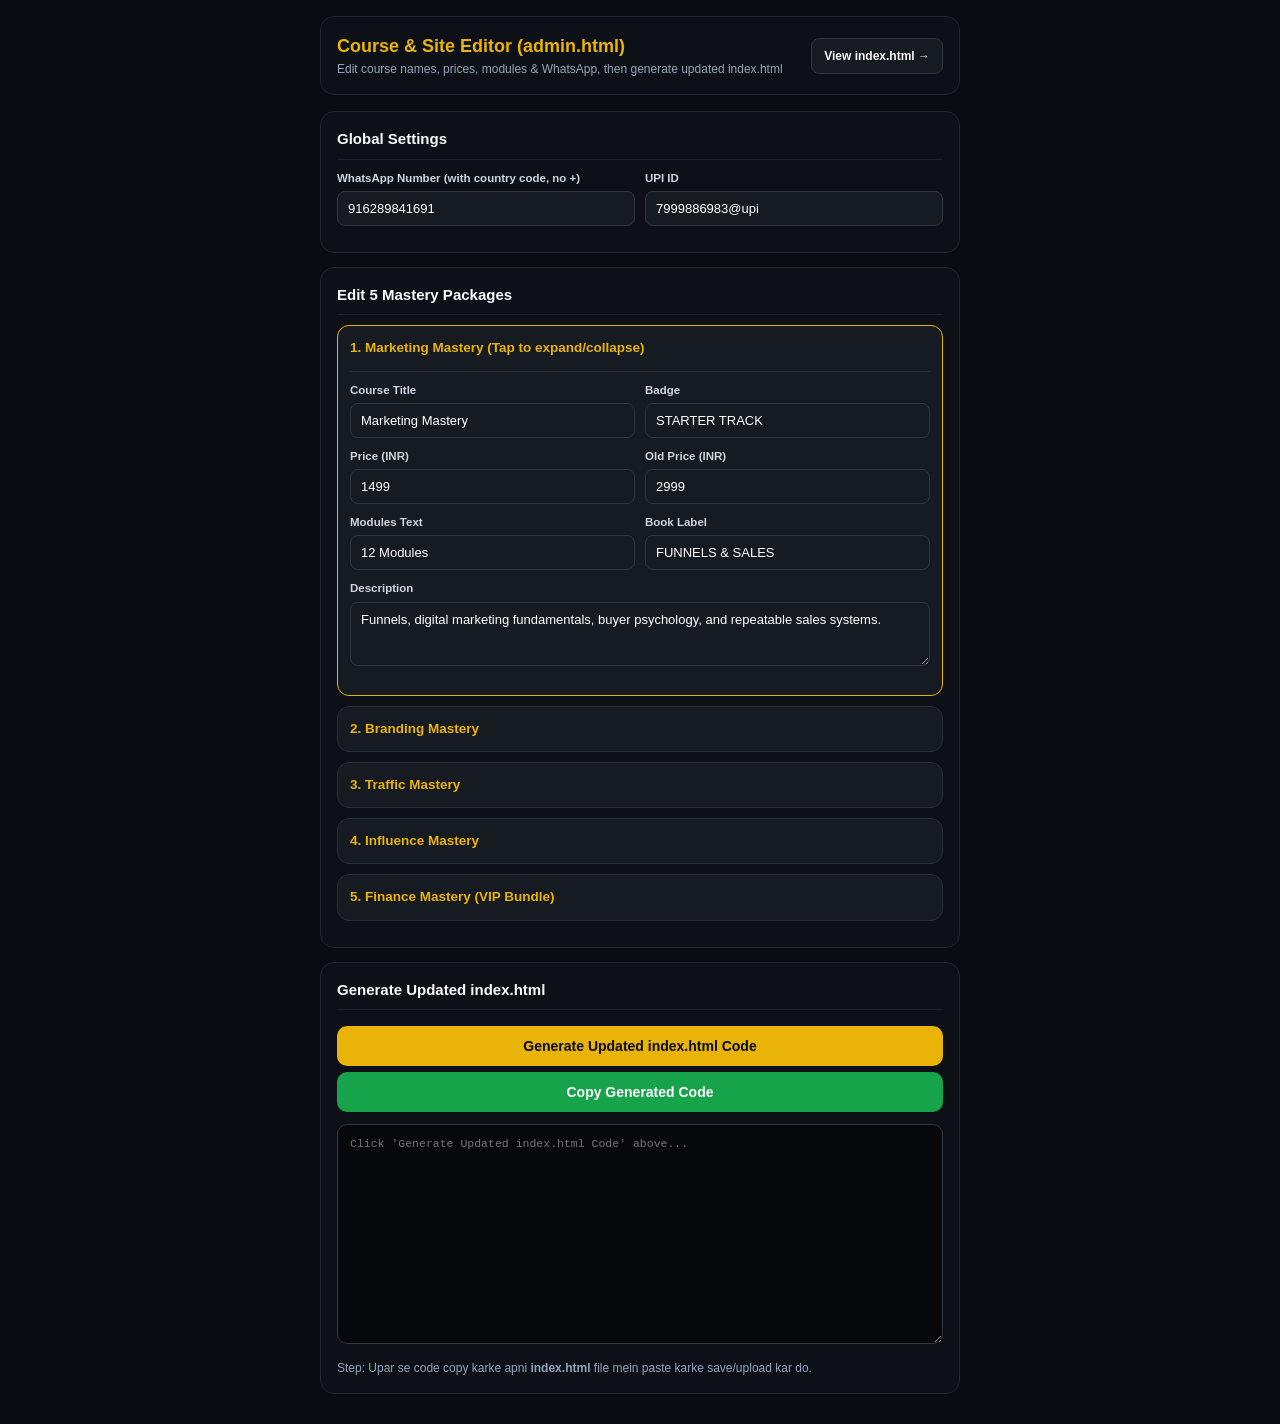
==== admin.html @ 7720f8ba "Create admin.html" ====
<!DOCTYPE html>
<html lang="en">
<head>
<meta charset="UTF-8">
<meta name="viewport" content="width=device-width, initial-scale=1.0">
<title>Admin Panel — The Millionaire Skills</title>
<style>
*{box-sizing:border-box;margin:0;padding:0;font-family:-apple-system,BlinkMacSystemFont,"Segoe UI",Roboto,Arial,sans-serif}
body{background:#090c10;color:#f1f5f9;line-height:1.5;padding:16px}
.wrap{max-width:640px;margin:0 auto}
.top{background:#0d1117;border:1px solid #21262d;border-radius:14px;padding:16px;margin-bottom:16px;display:flex;justify-content:space-between;align-items:center;gap:10px;flex-wrap:wrap}
.top h1{font-size:18px;color:#eab308;font-weight:800}
.top p{font-size:12px;color:#94a3b8}
.link-btn{background:#161b22;color:#f8fafc;border:1px solid #30363d;padding:8px 12px;border-radius:8px;text-decoration:none;font-size:12px;font-weight:700}

.box{background:#0d1117;border:1px solid #21262d;border-radius:14px;padding:16px;margin-bottom:14px}
.box h2{font-size:15px;color:#f8fafc;margin-bottom:10px;padding-bottom:8px;border-bottom:1px solid #1c2128}

.grid-2{display:grid;grid-template-columns:1fr 1fr;gap:10px}
@media(max-width:520px){.grid-2{grid-template-columns:1fr}}

.fg{margin-bottom:10px}
.fg label{display:block;font-size:11.5px;color:#cbd5e1;font-weight:700;margin-bottom:4px}
.fg input,.fg textarea{width:100%;padding:9px 10px;border-radius:8px;border:1px solid #30363d;background:#161b22;color:#ffffff;font-size:13px}
.fg textarea{min-height:64px;resize:vertical}

details.c-edit{background:#161b22;border:1px solid #262c36;border-radius:12px;padding:12px;margin-bottom:10px}
details.c-edit[open]{border-color:#eab308}
summary.c-sum{list-style:none;font-size:13.5px;font-weight:800;color:#eab308}
summary.c-sum::-webkit-details-marker{display:none}
.c-body{margin-top:12px;padding-top:10px;border-top:1px solid #262c36}

.btn{width:100%;border:none;border-radius:10px;padding:12px 14px;font-size:14px;font-weight:800;cursor:pointer;margin-top:6px}
.btn-gold{background:#eab308;color:#090c10}
.btn-green{background:#16a34a;color:#ffffff}

.out-area{width:100%;min-height:220px;margin-top:12px;padding:12px;border-radius:10px;border:1px solid #30363d;background:#06080b;color:#4ade80;font-family:monospace;font-size:11.5px}
.note{font-size:12px;color:#94a3b8;margin-top:8px}
</style>
</head>
<body>
<div class="wrap">
  <div class="top">
    <div>
      <h1>Course &amp; Site Editor (admin.html)</h1>
      <p>Edit course names, prices, modules &amp; WhatsApp, then generate updated index.html</p>
    </div>
    <a href="index.html" class="link-btn">View index.html &rarr;</a>
  </div>

  <div class="box">
    <h2>Global Settings</h2>
    <div class="grid-2">
      <div class="fg">
        <label>WhatsApp Number (with country code, no +)</label>
        <input id="waNo" value="916289841691">
      </div>
      <div class="fg">
        <label>UPI ID</label>
        <input id="upiId" value="7999886983@upi">
      </div>
    </div>
  </div>

  <div class="box">
    <h2>Edit 5 Mastery Packages</h2>

    <details class="c-edit" open>
      <summary class="c-sum">1. Marketing Mastery (Tap to expand/collapse)</summary>
      <div class="c-body">
        <div class="grid-2">
          <div class="fg"><label>Course Title</label><input id="c1Title" value="Marketing Mastery"></div>
          <div class="fg"><label>Badge</label><input id="c1Badge" value="STARTER TRACK"></div>
        </div>
        <div class="grid-2">
          <div class="fg"><label>Price (INR)</label><input id="c1Price" type="number" value="1499"></div>
          <div class="fg"><label>Old Price (INR)</label><input id="c1Old" type="number" value="2999"></div>
        </div>
        <div class="grid-2">
          <div class="fg"><label>Modules Text</label><input id="c1Mod" value="12 Modules"></div>
          <div class="fg"><label>Book Label</label><input id="c1Book" value="FUNNELS &amp; SALES"></div>
        </div>
        <div class="fg"><label>Description</label><textarea id="c1Desc">Funnels, digital marketing fundamentals, buyer psychology, and repeatable sales systems.</textarea></div>
      </div>
    </details>

    <details class="c-edit">
      <summary class="c-sum">2. Branding Mastery</summary>
      <div class="c-body">
        <div class="grid-2">
          <div class="fg"><label>Course Title</label><input id="c2Title" value="Branding Mastery"></div>
          <div class="fg"><label>Badge</label><input id="c2Badge" value="AUTHORITY TRACK"></div>
        </div>
        <div class="grid-2">
          <div class="fg"><label>Price (INR)</label><input id="c2Price" type="number" value="2199"></div>
          <div class="fg"><label>Old Price (INR)</label><input id="c2Old" type="number" value="4499"></div>
        </div>
        <div class="grid-2">
          <div class="fg"><label>Modules Text</label><input id="c2Mod" value="16 Modules"></div>
          <div class="fg"><label>Book Label</label><input id="c2Book" value="PERSONAL BRAND"></div>
        </div>
        <div class="fg"><label>Description</label><textarea id="c2Desc">Build a distinct social identity, signature content positioning, and long-term audience trust.</textarea></div>
      </div>
    </details>

    <details class="c-edit">
      <summary class="c-sum">3. Traffic Mastery</summary>
      <div class="c-body">
        <div class="grid-2">
          <div class="fg"><label>Course Title</label><input id="c3Title" value="Traffic Mastery"></div>
          <div class="fg"><label>Badge</label><input id="c3Badge" value="MOST POPULAR"></div>
        </div>
        <div class="grid-2">
          <div class="fg"><label>Price (INR)</label><input id="c3Price" type="number" value="3499"></div>
          <div class="fg"><label>Old Price (INR)</label><input id="c3Old" type="number" value="6999"></div>
        </div>
        <div class="grid-2">
          <div class="fg"><label>Modules Text</label><input id="c3Mod" value="20 Modules"></div>
          <div class="fg"><label>Book Label</label><input id="c3Book" value="LEADS &amp; ADS"></div>
        </div>
        <div class="fg"><label>Description</label><textarea id="c3Desc">Generate qualified leads through paid acquisition, organic reach frameworks, and conversion flows.</textarea></div>
      </div>
    </details>

    <details class="c-edit">
      <summary class="c-sum">4. Influence Mastery</summary>
      <div class="c-body">
        <div class="grid-2">
          <div class="fg"><label>Course Title</label><input id="c4Title" value="Influence Mastery"></div>
          <div class="fg"><label>Badge</label><input id="c4Badge" value="COMMUNICATION &amp; SALES"></div>
        </div>
        <div class="grid-2">
          <div class="fg"><label>Price (INR)</label><input id="c4Price" type="number" value="4999"></div>
          <div class="fg"><label>Old Price (INR)</label><input id="c4Old" type="number" value="9999"></div>
        </div>
        <div class="grid-2">
          <div class="fg"><label>Modules Text</label><input id="c4Mod" value="22 Modules"></div>
          <div class="fg"><label>Book Label</label><input id="c4Book" value="CLOSING &amp; SPEAKING"></div>
        </div>
        <div class="fg"><label>Description</label><textarea id="c4Desc">Sharpen spoken clarity, objection handling, persuasion ethics, and high-trust closing skills.</textarea></div>
      </div>
    </details>

    <details class="c-edit">
      <summary class="c-sum">5. Finance Mastery (VIP Bundle)</summary>
      <div class="c-body">
        <div class="grid-2">
          <div class="fg"><label>Course Title</label><input id="c5Title" value="Finance Mastery (VIP Bundle)"></div>
          <div class="fg"><label>Badge</label><input id="c5Badge" value="COMPLETE VIP BUNDLE"></div>
        </div>
        <div class="grid-2">
          <div class="fg"><label>Price (INR)</label><input id="c5Price" type="number" value="6999"></div>
          <div class="fg"><label>Old Price (INR)</label><input id="c5Old" type="number" value="14999"></div>
        </div>
        <div class="grid-2">
          <div class="fg"><label>Modules Text</label><input id="c5Mod" value="All 85+ Modules"></div>
          <div class="fg"><label>Book Label</label><input id="c5Book" value="WEALTH &amp; FULL ACCESS"></div>
        </div>
        <div class="fg"><label>Description</label><textarea id="c5Desc">Personal cashflow discipline, wealth-building principles, and complete access across all 85+ modules.</textarea></div>
      </div>
    </details>
  </div>

  <div class="box">
    <h2>Generate Updated index.html</h2>
    <button type="button" class="btn btn-gold" onclick="buildIndex()">Generate Updated index.html Code</button>
    <button type="button" class="btn btn-green" onclick="copyOut()">Copy Generated Code</button>
    <textarea id="outCode" class="out-area" placeholder="Click 'Generate Updated index.html Code' above..."></textarea>
    <p class="note">Step: Upar se code copy karke apni <strong>index.html</strong> file mein paste karke save/upload kar do.</p>
  </div>
</div>

<script>
function esc(s){
  return String(s || "")
    .replace(/&/g,"&amp;")
    .replace(/</g,"&lt;")
    .replace(/>/g,"&gt;")
    .replace(/"/g,"&quot;");
}

function fmtINR(n){
  var num = parseInt(n, 10) || 0;
  return num.toLocaleString("en-IN");
}

function buildIndex(){
  var wa = (document.getElementById("waNo").value || "916289841691").replace(/\D/g,"");
  var upi = (document.getElementById("upiId").value || "7999886983@upi").trim();

  var courses = [
    {
      title: document.getElementById("c1Title").value,
      badge: document.getElementById("c1Badge").value,
      price: parseInt(document.getElementById("c1Price").value, 10) || 0,
      old: parseInt(document.getElementById("c1Old").value, 10) || 0,
      mod: document.getElementById("c1Mod").value,
      book: document.getElementById("c1Book").value,
      desc: document.getElementById("c1Desc").value,
      wrapBg: "#0f172a", bookBg: "#1e3a8a", save: "SAVE 50%", vip: false
    },
    {
      title: document.getElementById("c2Title").value,
      badge: document.getElementById("c2Badge").value,
      price: parseInt(document.getElementById("c2Price").value, 10) || 0,
      old: parseInt(document.getElementById("c2Old").value, 10) || 0,
      mod: document.getElementById("c2Mod").value,
      book: document.getElementById("c2Book").value,
      desc: document.getElementById("c2Desc").value,
      wrapBg: "#1c1917", bookBg: "#92400e", save: "SAVE 51%", vip: false
    },
    {
      title: document.getElementById("c3Title").value,
      badge: document.getElementById("c3Badge").value,
      price: parseInt(document.getElementById("c3Price").value, 10) || 0,
      old: parseInt(document.getElementById("c3Old").value, 10) || 0,
      mod: document.getElementById("c3Mod").value,
      book: document.getElementById("c3Book").value,
      desc: document.getElementById("c3Desc").value,
      wrapBg: "#06281e", bookBg: "#065f46", save: "SAVE 50%", vip: false
    },
    {
      title: document.getElementById("c4Title").value,
      badge: document.getElementById("c4Badge").value,
      price: parseInt(document.getElementById("c4Price").value, 10) || 0,
      old: parseInt(document.getElementById("c4Old").value, 10) || 0,
      mod: document.getElementById("c4Mod").value,
      book: document.getElementById("c4Book").value,
      desc: document.getElementById("c4Desc").value,
      wrapBg: "#1e1035", bookBg: "#5b21b6", save: "SAVE 50%", vip: false
    },
    {
      title: document.getElementById("c5Title").value,
      badge: document.getElementById("c5Badge").value,
      price: parseInt(document.getElementById("c5Price").value, 10) || 0,
      old: parseInt(document.getElementById("c5Old").value, 10) || 0,
      mod: document.getElementById("c5Mod").value,
      book: document.getElementById("c5Book").value,
      desc: document.getElementById("c5Desc").value,
      wrapBg: "#291d06", bookBg: "#a16207", save: "BEST VALUE", vip: true
    }
  ];

  var cardsHtml = "";
  for (var i = 0; i < courses.length; i++) {
    var c = courses[i];
    var upiUri = "upi://pay?pa=" + encodeURIComponent(upi) + "&pn=TheMillionaireSkills&am=" + c.price + "&cu=INR";
    var qrUrl = "https://api.qrserver.com/v1/create-qr-code/?size=150x150&data=" + encodeURIComponent(upiUri);
    var waMsg = "https://wa.me/" + wa + "?text=" + encodeURIComponent("Hello THE MILLIONAIRE SKILLS, I completed payment of Rs." + c.price + " for " + c.title + ".");

    cardsHtml +=
      '<div class="card' + (c.vip ? ' vip' : '') + '">\n' +
      '  <div class="book-wrap" style="background:' + c.wrapBg + '"><div class="book" style="background:' + c.bookBg + '"><small>THE MILLIONAIRE SKILLS</small><h3>' + esc(c.title.toUpperCase()) + '</h3><span>' + esc(c.book) + '</span></div></div>\n' +
      '  <div class="badge-row"><span class="pill-b">' + esc(c.badge) + '</span><span class="save-b">' + esc(c.save) + '</span></div>\n' +
      '  <div class="c-title">' + esc(c.title) + '</div>\n' +
      '  <div class="c-desc">' + esc(c.desc) + '</div>\n' +
      '  <div class="c-meta"><span>&#9733; 4.9 Verified</span><span>' + esc(c.mod) + '</span></div>\n' +
      '  <div class="c-price">&#8377;' + fmtINR(c.price) + ' <span class="c-old">&#8377;' + fmtINR(c.old) + '</span></div>\n' +
      '  <details class="pay-det"><summary class="pay-sum">Buy Now / Show UPI QR (&#8377;' + fmtINR(c.price) + ') &darr;</summary><div class="pay-box"><div class="qr-card"><div class="upi-id">Pay &#8377;' + fmtINR(c.price) + ' &bull; UPI: ' + esc(upi) + '</div><img src="' + esc(qrUrl) + '" alt="QR Code"><a href="' + esc(upiUri) + '" class="upi-app-link">Open UPI App</a></div><div class="inp-g"><label>Full Name</label><input type="text" placeholder="Your name"></div><div class="inp-g"><label>UTR Number</label><input type="text" placeholder="12-digit UTR"></div><a href="' + esc(waMsg) + '" target="_blank" class="btn btn-wa">Confirm on WhatsApp &rarr;</a></div></details>\n' +
      '</div>\n';
  }

  var fullHtml =
    '<!DOCTYPE html>\n<html lang="en">\n<head>\n<meta charset="UTF-8">\n<meta name="viewport" content="width=device-width, initial-scale=1.0">\n<title>The Millionaire Skills</title>\n<style>\n' +
    '*{box-sizing:border-box;margin:0;padding:0;font-family:-apple-system,BlinkMacSystemFont,"Segoe UI",Roboto,Arial,sans-serif}\n' +
    'html{scroll-behavior:smooth}\nbody{background:#090c10;color:#f1f5f9;line-height:1.5;overflow-x:hidden}\na{color:inherit;text-decoration:none}\n' +
    '.hdr{position:sticky;top:0;z-index:60;background:#0d1117;border-bottom:1px solid #21262d;padding:12px 16px;display:flex;justify-content:space-between;align-items:center}\n' +
    '.brand b{display:block;font-size:14.5px;font-weight:800;color:#f8fafc}\n.brand small{display:block;font-size:9px;font-weight:700;color:#eab308;letter-spacing:1.5px}\n' +
    'details.menu-det{position:relative;display:inline-block}\nsummary.burger-sum{list-style:none;background:#161b22;color:#f8fafc;border:1px solid #30363d;border-radius:8px;width:38px;height:38px;font-size:19px;font-weight:800;display:flex;align-items:center;justify-content:center;cursor:pointer}\n' +
    'summary.burger-sum::-webkit-details-marker{display:none}\n.menu-list{position:fixed;top:62px;left:0;right:0;background:#0d1117;border-bottom:1px solid #30363d;padding:10px 16px;z-index:59}\n' +
    '.menu-list a{display:block;padding:11px 4px;border-bottom:1px solid #1c2128;font-size:14px;font-weight:600}\n.menu-list a:last-child{border-bottom:none;color:#eab308}\n' +
    '.hero{padding:36px 16px;text-align:center;background:#0d1117;border-bottom:1px solid #1c2128}\n.hero h1{font-size:28px;font-weight:900;color:#fff;margin:10px 0}\n.hero h1 span{color:#eab308}\n.hero p{font-size:13.5px;color:#94a3b8;max-width:440px;margin:0 auto 18px}\n' +
    '.btn{display:block;width:100%;border-radius:10px;padding:13px 16px;font-size:14px;font-weight:800;text-align:center}\n.btn-gold{background:#eab308;color:#090c10}\n.btn-wa{background:#16a34a;color:#fff;margin-top:8px}\n' +
    '.sec{max-width:580px;margin:0 auto;padding:28px 16px}\n.sec-h{text-align:center;margin-bottom:18px}\n.sec-h h2{font-size:22px;font-weight:800;color:#fff}\n' +
    '.card{background:#0d1117;border:1px solid #21262d;border-radius:16px;padding:18px;margin-bottom:18px}\n.card.vip{border:1.5px solid #eab308}\n' +
    '.book-wrap{padding:22px 14px;border-radius:12px;margin-bottom:14px;display:flex;justify-content:center;align-items:center}\n' +
    '.book{width:150px;height:200px;border-radius:4px 14px 14px 4px;padding:14px 11px;display:flex;flex-direction:column;justify-content:space-between;text-align:center;border-left:7px solid #eab308;transform:rotate(-2deg)}\n' +
    '.book small{font-size:7.5px;font-weight:800;color:#fff;background:rgba(0,0,0,0.5);padding:3px 6px;border-radius:4px}\n.book h3{font-size:15.5px;font-weight:900;color:#fff}\n.book span{font-size:8px;font-weight:800;background:#eab308;color:#090c10;padding:4px 7px;border-radius:5px}\n' +
    '.badge-row{display:flex;justify-content:space-between;margin-bottom:6px}\n.pill-b{background:#161b22;color:#eab308;border:1px solid rgba(234,179,8,0.35);font-size:10px;font-weight:800;padding:3px 9px;border-radius:6px}\n.save-b{color:#4ade80;font-size:11.5px;font-weight:800}\n' +
    '.c-title{font-size:19px;font-weight:800;color:#fff;margin-bottom:4px}\n.c-desc{font-size:13px;color:#94a3b8;margin-bottom:10px}\n.c-meta{font-size:12px;font-weight:700;color:#cbd5e1;padding:8px 0;border-top:1px solid #1c2128;border-bottom:1px solid #1c2128;margin-bottom:10px;display:flex;justify-content:space-between}\n' +
    '.c-price{font-size:23px;font-weight:900;color:#fff;margin-bottom:10px}\n.c-old{font-size:13px;color:#64748b;text-decoration:line-through;margin-left:6px}\n' +
    'details.pay-det{margin-top:8px;background:#161b22;border:1px solid #30363d;border-radius:12px;padding:12px}\nsummary.pay-sum{list-style:none;color:#eab308;font-weight:800;font-size:13.5px;text-align:center;cursor:pointer}\n' +
    'summary.pay-sum::-webkit-details-marker{display:none}\n.pay-box{margin-top:12px;padding-top:12px;border-top:1px solid #21262d;text-align:center}\n.qr-card{background:#fff;color:#090c10;border-radius:10px;padding:12px;margin-bottom:10px}\n' +
    '.qr-card img{width:146px;height:146px;display:block;margin:8px auto}\n.upi-id{font-size:12px;font-weight:800}\n.upi-app-link{display:inline-block;background:#090c10;color:#eab308;padding:6px 12px;border-radius:6px;font-size:11.5px;font-weight:800;margin-top:4px}\n' +
    '.inp-g{margin-bottom:8px;text-align:left}\n.inp-g label{display:block;font-size:11.5px;color:#cbd5e1;font-weight:700;margin-bottom:3px}\n.inp-g input{width:100%;padding:9px;border-radius:8px;border:1px solid #30363d;background:#090c10;color:#fff}\n' +
    'footer{background:#06080b;border-top:1px solid #21262d;padding:24px 16px;text-align:center;font-size:12.5px;color:#94a3b8}\nfooter b{color:#eab308;display:block;margin-bottom:4px}\n' +
    '</style>\n</head>\n<body>\n' +
    '<header class="hdr"><a href="#top" class="brand"><b>THE MILLIONAIRE SKILLS</b><small>DIGITAL MASTERY</small></a><details class="menu-det"><summary class="burger-sum">&#9776;</summary><div class="menu-list"><a href="#courses">Mastery Packages</a><a href="#contact">Support</a><a href="https://wa.me/' + wa + '" target="_blank">WhatsApp</a></div></details></header>\n' +
    '<div id="top"></div>\n<section class="hero"><h1>Master Practical &amp; <span>High-Income Skills</span></h1><p>Structured playbooks with UPI QR checkout and WhatsApp onboarding.</p><a href="#courses" class="btn btn-gold">Explore Packages &rarr;</a></section>\n' +
    '<section class="sec" id="courses"><div class="sec-h"><h2>Mastery Packages</h2></div>\n' + cardsHtml + '</section>\n' +
    '<footer id="contact"><b>THE MILLIONAIRE SKILLS</b><div>WhatsApp: +' + esc(wa) + ' &bull; UPI: ' + esc(upi) + '</div></footer>\n' +
    '</body>\n</html>';

  document.getElementById("outCode").v
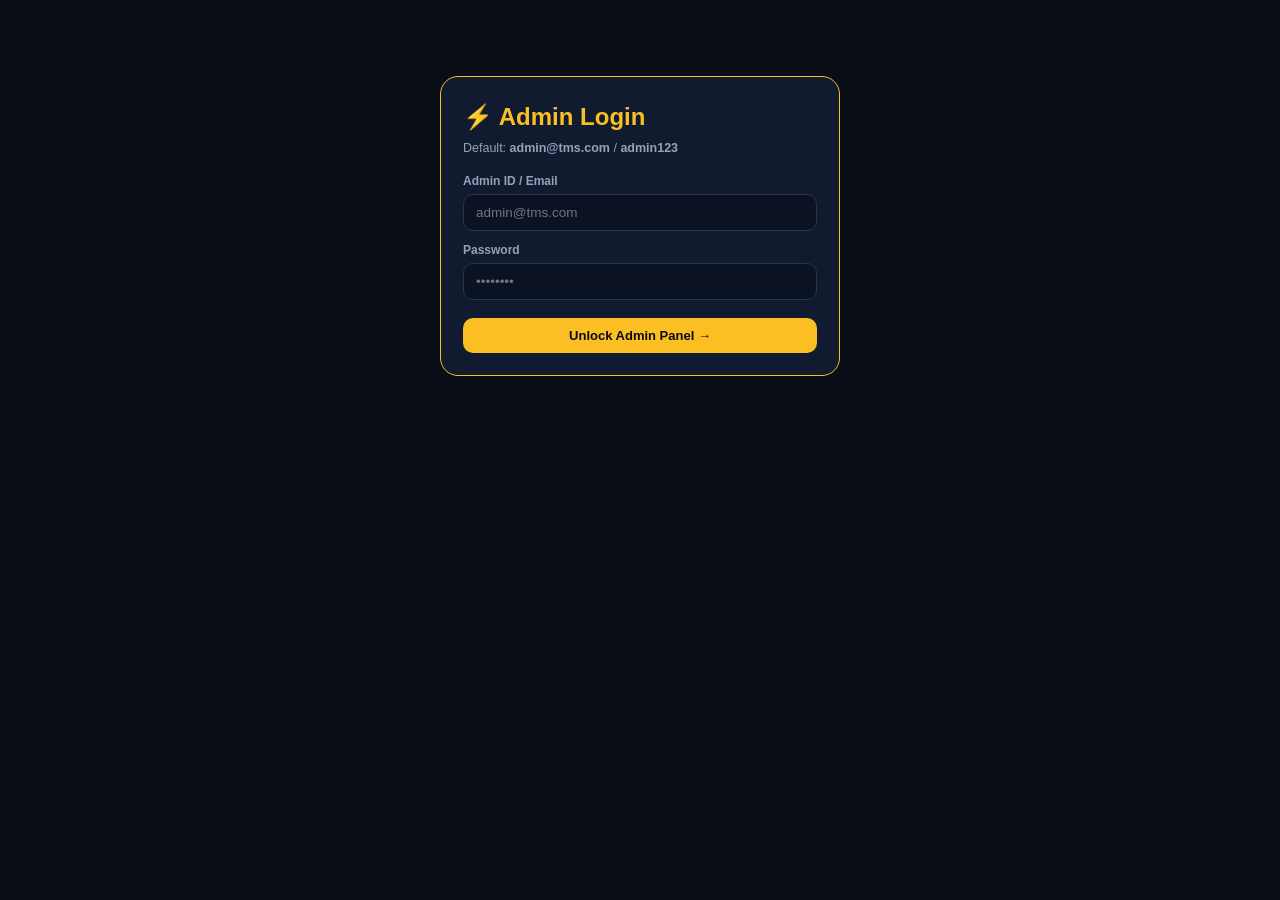
==== commit bbf679e6: "Update admin.html" ====
--- a/admin.html
+++ b/admin.html
@@ -3,292 +3,424 @@
 <head>
 <meta charset="UTF-8">
 <meta name="viewport" content="width=device-width, initial-scale=1.0">
-<title>Admin Panel — The Millionaire Skills</title>
+<title>Admin Panel | THE MILLIONAIRE SKILLS</title>
 <style>
-*{box-sizing:border-box;margin:0;padding:0;font-family:-apple-system,BlinkMacSystemFont,"Segoe UI",Roboto,Arial,sans-serif}
-body{background:#090c10;color:#f1f5f9;line-height:1.5;padding:16px}
-.wrap{max-width:640px;margin:0 auto}
-.top{background:#0d1117;border:1px solid #21262d;border-radius:14px;padding:16px;margin-bottom:16px;display:flex;justify-content:space-between;align-items:center;gap:10px;flex-wrap:wrap}
-.top h1{font-size:18px;color:#eab308;font-weight:800}
-.top p{font-size:12px;color:#94a3b8}
-.link-btn{background:#161b22;color:#f8fafc;border:1px solid #30363d;padding:8px 12px;border-radius:8px;text-decoration:none;font-size:12px;font-weight:700}
-
-.box{background:#0d1117;border:1px solid #21262d;border-radius:14px;padding:16px;margin-bottom:14px}
-.box h2{font-size:15px;color:#f8fafc;margin-bottom:10px;padding-bottom:8px;border-bottom:1px solid #1c2128}
-
-.grid-2{display:grid;grid-template-columns:1fr 1fr;gap:10px}
-@media(max-width:520px){.grid-2{grid-template-columns:1fr}}
-
-.fg{margin-bottom:10px}
-.fg label{display:block;font-size:11.5px;color:#cbd5e1;font-weight:700;margin-bottom:4px}
-.fg input,.fg textarea{width:100%;padding:9px 10px;border-radius:8px;border:1px solid #30363d;background:#161b22;color:#ffffff;font-size:13px}
-.fg textarea{min-height:64px;resize:vertical}
-
-details.c-edit{background:#161b22;border:1px solid #262c36;border-radius:12px;padding:12px;margin-bottom:10px}
-details.c-edit[open]{border-color:#eab308}
-summary.c-sum{list-style:none;font-size:13.5px;font-weight:800;color:#eab308}
-summary.c-sum::-webkit-details-marker{display:none}
-.c-body{margin-top:12px;padding-top:10px;border-top:1px solid #262c36}
-
-.btn{width:100%;border:none;border-radius:10px;padding:12px 14px;font-size:14px;font-weight:800;cursor:pointer;margin-top:6px}
-.btn-gold{background:#eab308;color:#090c10}
-.btn-green{background:#16a34a;color:#ffffff}
-
-.out-area{width:100%;min-height:220px;margin-top:12px;padding:12px;border-radius:10px;border:1px solid #30363d;background:#06080b;color:#4ade80;font-family:monospace;font-size:11.5px}
-.note{font-size:12px;color:#94a3b8;margin-top:8px}
+:root{--bg:#090d16;--card:#111b30;--card2:#0b1224;--border:#293548;--accent:#fbbf24;--pink:#e879f9;--text:#f8fafc;--muted:#94a3b8}
+body.t-midnight{--bg:#060c18;--card:#0f172a;--card2:#090f1d;--border:#1e293b;--accent:#38bdf8;--pink:#818cf8;--text:#f1f5f9;--muted:#94a3b8}
+body.t-light{--bg:#eef2f7;--card:#ffffff;--card2:#f8fafc;--border:#cbd5e1;--accent:#2563eb;--pink:#7c3aed;--text:#0f172a;--muted:#475569}
+*{box-sizing:border-box;margin:0;padding:0;font-family:Segoe UI,Arial,sans-serif}
+body{background:var(--bg);color:var(--text);line-height:1.5;padding:16px 14px 48px;transition:.2s}
+.wrap{max-width:780px;margin:auto}
+.top{background:var(--card);border:1.5px solid var(--pink);border-radius:16px;padding:16px;display:flex;justify-content:space-between;align-items:center;gap:10px;flex-wrap:wrap;margin-bottom:14px}
+.top b{font-size:18px;display:block}
+.top small{color:var(--muted);font-size:12px}
+.btn{border:0;border-radius:10px;padding:10px 14px;font-weight:700;font-size:13px;cursor:pointer;display:inline-flex;align-items:center;justify-content:center;gap:6px}
+.btn-full{width:100%;margin-top:8px}
+.btn-gold{background:var(--accent);color:#080b14}
+.btn-pink{background:var(--pink);color:#080b14}
+.btn-green{background:#22c55e;color:#052e16}
+.btn-red{background:#ef4444;color:#fff}
+.btn-ghost{background:var(--card2);color:var(--text);border:1px solid var(--border)}
+.grid4{display:grid;grid-template-columns:repeat(auto-fit,minmax(160px,1fr));gap:10px;margin-bottom:14px}
+.stat{background:var(--card);border:1px solid var(--border);border-radius:14px;padding:14px}
+.stat b{font-size:22px;color:var(--accent);display:block}
+.stat span{font-size:12px;color:var(--muted)}
+.tabs{display:flex;gap:8px;overflow-x:auto;padding-bottom:4px;margin-bottom:14px}
+.tab{background:var(--card);color:var(--muted);border:1px solid var(--border);border-radius:10px;padding:9px 14px;font-weight:700;font-size:12.5px;white-space:nowrap;cursor:pointer}
+.tab.active{background:var(--accent);color:#080b14;border-color:var(--accent)}
+.box{display:none;background:var(--card);border:1px solid var(--border);border-radius:16px;padding:16px;margin-bottom:14px}
+.box.active{display:block}
+.box h3{font-size:16px;color:var(--accent);margin-bottom:10px}
+.grid2{display:grid;grid-template-columns:1fr 1fr;gap:10px}
+.lbl{display:block;font-size:12px;font-weight:700;color:var(--muted);margin-bottom:4px}
+.inp,.sel{width:100%;padding:10px 12px;border-radius:10px;border:1px solid var(--border);background:var(--card2);color:var(--text);font-size:13.5px;margin-bottom:10px}
+.inp:focus{outline:none;border-color:var(--accent)}
+.row{background:var(--card2);border:1px solid var(--border);border-radius:12px;padding:12px;margin-bottom:10px;display:flex;justify-content:space-between;align-items:center;gap:10px;flex-wrap:wrap}
+.row b{display:block;font-size:14px}
+.row small{display:block;color:var(--muted);font-size:12px}
+.badge{padding:3px 9px;border-radius:99px;font-size:11px;font-weight:700}
+.b-ok{background:#14532d;color:#86efac}
+.b-wait{background:#713f12;color:#fde047}
+.msg{display:none;padding:10px 12px;border-radius:10px;font-size:12.5px;margin-top:8px;font-weight:600}
+.msg.ok{display:block;background:#064e3b;color:#dcfce7}
+.msg.err{display:block;background:#7f1d1d;color:#fecaca}
+.login-card{max-width:400px;margin:60px auto;background:var(--card);border:1.5px solid var(--accent);border-radius:18px;padding:22px}
+@media(max-width:560px){.grid2{grid-template-columns:1fr}}
 </style>
 </head>
 <body>
-<div class="wrap">
+
+<div id="loginView" class="login-card">
+  <h2 style="color:var(--accent);margin-bottom:4px">⚡ Admin Login</h2>
+  <p style="color:var(--muted);font-size:12.5px;margin-bottom:14px">Default: <b>admin@tms.com</b> / <b>admin123</b></p>
+  <label class="lbl">Admin ID / Email</label>
+  <input id="lEmail" class="inp" type="email" placeholder="admin@tms.com">
+  <label class="lbl">Password</label>
+  <input id="lPass" class="inp" type="password" placeholder="••••••••">
+  <button class="btn btn-gold btn-full" onclick="doAdminLogin()">Unlock Admin Panel →</button>
+  <div id="lMsg" class="msg"></div>
+</div>
+
+<div id="panelView" class="wrap" style="display:none">
   <div class="top">
     <div>
-      <h1>Course &amp; Site Editor (admin.html)</h1>
-      <p>Edit course names, prices, modules &amp; WhatsApp, then generate updated index.html</p>
-    </div>
-    <a href="index.html" class="link-btn">View index.html &rarr;</a>
-  </div>
-
-  <div class="box">
-    <h2>Global Settings</h2>
-    <div class="grid-2">
-      <div class="fg">
-        <label>WhatsApp Number (with country code, no +)</label>
-        <input id="waNo" value="916289841691">
-      </div>
-      <div class="fg">
-        <label>UPI ID</label>
-        <input id="upiId" value="7999886983@upi">
-      </div>
-    </div>
-  </div>
-
-  <div class="box">
-    <h2>Edit 5 Mastery Packages</h2>
-
-    <details class="c-edit" open>
-      <summary class="c-sum">1. Marketing Mastery (Tap to expand/collapse)</summary>
-      <div class="c-body">
-        <div class="grid-2">
-          <div class="fg"><label>Course Title</label><input id="c1Title" value="Marketing Mastery"></div>
-          <div class="fg"><label>Badge</label><input id="c1Badge" value="STARTER TRACK"></div>
-        </div>
-        <div class="grid-2">
-          <div class="fg"><label>Price (INR)</label><input id="c1Price" type="number" value="1499"></div>
-          <div class="fg"><label>Old Price (INR)</label><input id="c1Old" type="number" value="2999"></div>
-        </div>
-        <div class="grid-2">
-          <div class="fg"><label>Modules Text</label><input id="c1Mod" value="12 Modules"></div>
-          <div class="fg"><label>Book Label</label><input id="c1Book" value="FUNNELS &amp; SALES"></div>
-        </div>
-        <div class="fg"><label>Description</label><textarea id="c1Desc">Funnels, digital marketing fundamentals, buyer psychology, and repeatable sales systems.</textarea></div>
-      </div>
-    </details>
-
-    <details class="c-edit">
-      <summary class="c-sum">2. Branding Mastery</summary>
-      <div class="c-body">
-        <div class="grid-2">
-          <div class="fg"><label>Course Title</label><input id="c2Title" value="Branding Mastery"></div>
-          <div class="fg"><label>Badge</label><input id="c2Badge" value="AUTHORITY TRACK"></div>
-        </div>
-        <div class="grid-2">
-          <div class="fg"><label>Price (INR)</label><input id="c2Price" type="number" value="2199"></div>
-          <div class="fg"><label>Old Price (INR)</label><input id="c2Old" type="number" value="4499"></div>
-        </div>
-        <div class="grid-2">
-          <div class="fg"><label>Modules Text</label><input id="c2Mod" value="16 Modules"></div>
-          <div class="fg"><label>Book Label</label><input id="c2Book" value="PERSONAL BRAND"></div>
-        </div>
-        <div class="fg"><label>Description</label><textarea id="c2Desc">Build a distinct social identity, signature content positioning, and long-term audience trust.</textarea></div>
-      </div>
-    </details>
-
-    <details class="c-edit">
-      <summary class="c-sum">3. Traffic Mastery</summary>
-      <div class="c-body">
-        <div class="grid-2">
-          <div class="fg"><label>Course Title</label><input id="c3Title" value="Traffic Mastery"></div>
-          <div class="fg"><label>Badge</label><input id="c3Badge" value="MOST POPULAR"></div>
-        </div>
-        <div class="grid-2">
-          <div class="fg"><label>Price (INR)</label><input id="c3Price" type="number" value="3499"></div>
-          <div class="fg"><label>Old Price (INR)</label><input id="c3Old" type="number" value="6999"></div>
-        </div>
-        <div class="grid-2">
-          <div class="fg"><label>Modules Text</label><input id="c3Mod" value="20 Modules"></div>
-          <div class="fg"><label>Book Label</label><input id="c3Book" value="LEADS &amp; ADS"></div>
-        </div>
-        <div class="fg"><label>Description</label><textarea id="c3Desc">Generate qualified leads through paid acquisition, organic reach frameworks, and conversion flows.</textarea></div>
-      </div>
-    </details>
-
-    <details class="c-edit">
-      <summary class="c-sum">4. Influence Mastery</summary>
-      <div class="c-body">
-        <div class="grid-2">
-          <div class="fg"><label>Course Title</label><input id="c4Title" value="Influence Mastery"></div>
-          <div class="fg"><label>Badge</label><input id="c4Badge" value="COMMUNICATION &amp; SALES"></div>
-        </div>
-        <div class="grid-2">
-          <div class="fg"><label>Price (INR)</label><input id="c4Price" type="number" value="4999"></div>
-          <div class="fg"><label>Old Price (INR)</label><input id="c4Old" type="number" value="9999"></div>
-        </div>
-        <div class="grid-2">
-          <div class="fg"><label>Modules Text</label><input id="c4Mod" value="22 Modules"></div>
-          <div class="fg"><label>Book Label</label><input id="c4Book" value="CLOSING &amp; SPEAKING"></div>
-        </div>
-        <div class="fg"><label>Description</label><textarea id="c4Desc">Sharpen spoken clarity, objection handling, persuasion ethics, and high-trust closing skills.</textarea></div>
-      </div>
-    </details>
-
-    <details class="c-edit">
-      <summary class="c-sum">5. Finance Mastery (VIP Bundle)</summary>
-      <div class="c-body">
-        <div class="grid-2">
-          <div class="fg"><label>Course Title</label><input id="c5Title" value="Finance Mastery (VIP Bundle)"></div>
-          <div class="fg"><label>Badge</label><input id="c5Badge" value="COMPLETE VIP BUNDLE"></div>
-        </div>
-        <div class="grid-2">
-          <div class="fg"><label>Price (INR)</label><input id="c5Price" type="number" value="6999"></div>
-          <div class="fg"><label>Old Price (INR)</label><input id="c5Old" type="number" value="14999"></div>
-        </div>
-        <div class="grid-2">
-          <div class="fg"><label>Modules Text</label><input id="c5Mod" value="All 85+ Modules"></div>
-          <div class="fg"><label>Book Label</label><input id="c5Book" value="WEALTH &amp; FULL ACCESS"></div>
-        </div>
-        <div class="fg"><label>Description</label><textarea id="c5Desc">Personal cashflow discipline, wealth-building principles, and complete access across all 85+ modules.</textarea></div>
-      </div>
-    </details>
-  </div>
-
-  <div class="box">
-    <h2>Generate Updated index.html</h2>
-    <button type="button" class="btn btn-gold" onclick="buildIndex()">Generate Updated index.html Code</button>
-    <button type="button" class="btn btn-green" onclick="copyOut()">Copy Generated Code</button>
-    <textarea id="outCode" class="out-area" placeholder="Click 'Generate Updated index.html Code' above..."></textarea>
-    <p class="note">Step: Upar se code copy karke apni <strong>index.html</strong> file mein paste karke save/upload kar do.</p>
+      <b>⚡ THE MILLIONAIRE SKILLS — ADMIN</b>
+      <small id="admSub">Full Control: Users, Passwords, UTR Orders, Rates &amp; Theme</small>
+    </div>
+    <div style="display:flex;gap:8px;flex-wrap:wrap">
+      <a class="btn btn-ghost" href="index.html">← index.html</a>
+      <button class="btn btn-red" onclick="doAdminLogout()">Logout</button>
+    </div>
+  </div>
+
+  <div class="grid4">
+    <div class="stat"><b id="stUsers">0</b><span>Total Users</span></div>
+    <div class="stat"><b id="stPending">0</b><span>Pending Orders</span></div>
+    <div class="stat"><b id="stCourses">5</b><span>Packages</span></div>
+    <div class="stat"><b id="stTheme">Dark Gold</b><span>Active Theme</span></div>
+  </div>
+
+  <div class="tabs">
+    <button class="tab active" data-t="users" onclick="setTab('users')">Users &amp; Passwords</button>
+    <button class="tab" data-t="orders" onclick="setTab('orders')">Payment / UTR</button>
+    <button class="tab" data-t="courses" onclick="setTab('courses')">Course Rates</button>
+    <button class="tab" data-t="theme" onclick="setTab('theme')">Theme &amp; Security</button>
+  </div>
+
+  <!-- TAB 1: USERS -->
+  <div id="tab-users" class="box active">
+    <h3>Add New User</h3>
+    <div class="grid2">
+      <div><label class="lbl">Full Name</label><input id="uName" class="inp" placeholder="Student Name"></div>
+      <div><label class="lbl">Login ID / Email</label><input id="uEmail" class="inp" type="email" placeholder="user@tms.com"></div>
+      <div><label class="lbl">Phone</label><input id="uPhone" class="inp" maxlength="10" placeholder="9876543210"></div>
+      <div><label class="lbl">Password</label><input id="uPass" class="inp" placeholder="Set password"></div>
+    </div>
+    <button class="btn btn-green btn-full" onclick="addUser()">+ Create User Account</button>
+    <div id="uAddMsg" class="msg"></div>
+
+    <div id="editorCard" style="display:none;margin-top:16px;padding:14px;border:1.5px solid var(--pink);border-radius:14px;background:var(--card2)">
+      <div style="display:flex;justify-content:space-between;align-items:center;margin-bottom:10px">
+        <b id="edTitle" style="color:var(--pink)">Edit User</b>
+        <button class="btn btn-ghost" onclick="closeEditor()">Close</button>
+      </div>
+      <input type="hidden" id="edOrigEmail">
+      <div class="grid2">
+        <div><label class="lbl">Name</label><input id="edName" class="inp"></div>
+        <div><label class="lbl">Tag</label><input id="edTag" class="inp" placeholder="[VIP]"></div>
+        <div><label class="lbl">ID / Email</label><input id="edEmail" class="inp"></div>
+        <div><label class="lbl">Password</label><input id="edPass" class="inp"></div>
+        <div><label class="lbl">Today's Earning</label><input id="edToday" class="inp"></div>
+        <div><label class="lbl">7 Days Earning</label><input id="ed7d" class="inp"></div>
+        <div><label class="lbl">30 Days Earning</label><input id="ed30d" class="inp"></div>
+        <div><label class="lbl">All Time Earning</label><input id="edAll" class="inp"></div>
+        <div><label class="lbl">Industrial Income</label><input id="edInd" class="inp"></div>
+        <div><label class="lbl">Wallet Balance</label><input id="edWal" class="inp"></div>
+      </div>
+      <button class="btn btn-gold btn-full" onclick="saveUserEdit()">Save User Changes</button>
+      <div id="edMsg" class="msg"></div>
+    </div>
+
+    <h3 style="margin-top:18px">Registered Users (<span id="uCount">0</span>)</h3>
+    <div id="usersList"></div>
+  </div>
+
+  <!-- TAB 2: ORDERS / UTR -->
+  <div id="tab-orders" class="box">
+    <h3>Payment &amp; UTR Verification Queue</h3>
+    <div id="ordersList"></div>
+  </div>
+
+  <!-- TAB 3: COURSES -->
+  <div id="tab-courses" class="box">
+    <h3>Edit Mastery Package Rates</h3>
+    <div id="coursesList"></div>
+    <button class="btn btn-gold btn-full" onclick="saveCourses()">Save All Course Rates</button>
+    <button class="btn btn-ghost btn-full" onclick="resetCourses()">Reset Default Rates</button>
+    <div id="cMsg" class="msg"></div>
+  </div>
+
+  <!-- TAB 4: THEME & SECURITY -->
+  <div id="tab-theme" class="box">
+    <h3>Panel Theme</h3>
+    <select id="themeSel" class="sel" onchange="applyTheme(this.value)">
+      <option value="t-dark">Dark Gold (Default)</option>
+      <option value="t-midnight">Midnight Sky</option>
+      <option value="t-light">Clean Light</option>
+    </select>
+    <div id="thMsg" class="msg"></div>
+
+    <h3 style="margin-top:16px">Change Admin ID &amp; Password</h3>
+    <div class="grid2">
+      <div><label class="lbl">Admin Email</label><input id="secEmail" class="inp"></div>
+      <div><label class="lbl">Admin Password</label><input id="secPass" class="inp"></div>
+    </div>
+    <button class="btn btn-pink btn-full" onclick="saveSecurity()">Update Admin Login</button>
+    <button class="btn btn-ghost btn-full" onclick="exportData()">Export Backup JSON</button>
+    <div id="secMsg" class="msg"></div>
   </div>
 </div>
 
 <script>
-function esc(s){
-  return String(s || "")
-    .replace(/&/g,"&amp;")
-    .replace(/</g,"&lt;")
-    .replace(/>/g,"&gt;")
-    .replace(/"/g,"&quot;");
-}
-
-function fmtINR(n){
-  var num = parseInt(n, 10) || 0;
-  return num.toLocaleString("en-IN");
-}
-
-function buildIndex(){
-  var wa = (document.getElementById("waNo").value || "916289841691").replace(/\D/g,"");
-  var upi = (document.getElementById("upiId").value || "7999886983@upi").trim();
-
-  var courses = [
-    {
-      title: document.getElementById("c1Title").value,
-      badge: document.getElementById("c1Badge").value,
-      price: parseInt(document.getElementById("c1Price").value, 10) || 0,
-      old: parseInt(document.getElementById("c1Old").value, 10) || 0,
-      mod: document.getElementById("c1Mod").value,
-      book: document.getElementById("c1Book").value,
-      desc: document.getElementById("c1Desc").value,
-      wrapBg: "#0f172a", bookBg: "#1e3a8a", save: "SAVE 50%", vip: false
-    },
-    {
-      title: document.getElementById("c2Title").value,
-      badge: document.getElementById("c2Badge").value,
-      price: parseInt(document.getElementById("c2Price").value, 10) || 0,
-      old: parseInt(document.getElementById("c2Old").value, 10) || 0,
-      mod: document.getElementById("c2Mod").value,
-      book: document.getElementById("c2Book").value,
-      desc: document.getElementById("c2Desc").value,
-      wrapBg: "#1c1917", bookBg: "#92400e", save: "SAVE 51%", vip: false
-    },
-    {
-      title: document.getElementById("c3Title").value,
-      badge: document.getElementById("c3Badge").value,
-      price: parseInt(document.getElementById("c3Price").value, 10) || 0,
-      old: parseInt(document.getElementById("c3Old").value, 10) || 0,
-      mod: document.getElementById("c3Mod").value,
-      book: document.getElementById("c3Book").value,
-      desc: document.getElementById("c3Desc").value,
-      wrapBg: "#06281e", bookBg: "#065f46", save: "SAVE 50%", vip: false
-    },
-    {
-      title: document.getElementById("c4Title").value,
-      badge: document.getElementById("c4Badge").value,
-      price: parseInt(document.getElementById("c4Price").value, 10) || 0,
-      old: parseInt(document.getElementById("c4Old").value, 10) || 0,
-      mod: document.getElementById("c4Mod").value,
-      book: document.getElementById("c4Book").value,
-      desc: document.getElementById("c4Desc").value,
-      wrapBg: "#1e1035", bookBg: "#5b21b6", save: "SAVE 50%", vip: false
-    },
-    {
-      title: document.getElementById("c5Title").value,
-      badge: document.getElementById("c5Badge").value,
-      price: parseInt(document.getElementById("c5Price").value, 10) || 0,
-      old: parseInt(document.getElementById("c5Old").value, 10) || 0,
-      mod: document.getElementById("c5Mod").value,
-      book: document.getElementById("c5Book").value,
-      desc: document.getElementById("c5Desc").value,
-      wrapBg: "#291d06", bookBg: "#a16207", save: "BEST VALUE", vip: true
-    }
-  ];
-
-  var cardsHtml = "";
-  for (var i = 0; i < courses.length; i++) {
-    var c = courses[i];
-    var upiUri = "upi://pay?pa=" + encodeURIComponent(upi) + "&pn=TheMillionaireSkills&am=" + c.price + "&cu=INR";
-    var qrUrl = "https://api.qrserver.com/v1/create-qr-code/?size=150x150&data=" + encodeURIComponent(upiUri);
-    var waMsg = "https://wa.me/" + wa + "?text=" + encodeURIComponent("Hello THE MILLIONAIRE SKILLS, I completed payment of Rs." + c.price + " for " + c.title + ".");
-
-    cardsHtml +=
-      '<div class="card' + (c.vip ? ' vip' : '') + '">\n' +
-      '  <div class="book-wrap" style="background:' + c.wrapBg + '"><div class="book" style="background:' + c.bookBg + '"><small>THE MILLIONAIRE SKILLS</small><h3>' + esc(c.title.toUpperCase()) + '</h3><span>' + esc(c.book) + '</span></div></div>\n' +
-      '  <div class="badge-row"><span class="pill-b">' + esc(c.badge) + '</span><span class="save-b">' + esc(c.save) + '</span></div>\n' +
-      '  <div class="c-title">' + esc(c.title) + '</div>\n' +
-      '  <div class="c-desc">' + esc(c.desc) + '</div>\n' +
-      '  <div class="c-meta"><span>&#9733; 4.9 Verified</span><span>' + esc(c.mod) + '</span></div>\n' +
-      '  <div class="c-price">&#8377;' + fmtINR(c.price) + ' <span class="c-old">&#8377;' + fmtINR(c.old) + '</span></div>\n' +
-      '  <details class="pay-det"><summary class="pay-sum">Buy Now / Show UPI QR (&#8377;' + fmtINR(c.price) + ') &darr;</summary><div class="pay-box"><div class="qr-card"><div class="upi-id">Pay &#8377;' + fmtINR(c.price) + ' &bull; UPI: ' + esc(upi) + '</div><img src="' + esc(qrUrl) + '" alt="QR Code"><a href="' + esc(upiUri) + '" class="upi-app-link">Open UPI App</a></div><div class="inp-g"><label>Full Name</label><input type="text" placeholder="Your name"></div><div class="inp-g"><label>UTR Number</label><input type="text" placeholder="12-digit UTR"></div><a href="' + esc(waMsg) + '" target="_blank" class="btn btn-wa">Confirm on WhatsApp &rarr;</a></div></details>\n' +
-      '</div>\n';
+const K = {
+  users: "tms_users_v7",
+  courses: "tms_courses_v7",
+  theme: "tms_theme_v7",
+  admin: "tms_admin_creds_v7",
+  auth: "tms_adm_session_v1"
+};
+
+const DEF_COURSES = [
+  { id:"marketing", img:"file_00000000a24082079bd1a0d07ce5ae90.png", badge:"STARTER", save:"SAVE 50%", title:"Marketing Mastery", desc:"Funnels, digital marketing foundations, buyer psychology & conversion systems.", rating:"★ 4.8", modules:"12 Modules", price:999, oldPrice:1999, vip:false },
+  { id:"branding", img:"file_000000002914821181cc5ff207a5f834.png", badge:"AUTHORITY", save:"SAVE 50%", title:"Branding Mastery", desc:"Build a strong social media identity, content style & audience trust.", rating:"★ 4.7", modules:"16 Modules", price:2499, oldPrice:4999, vip:false },
+  { id:"traffic", img:"IMG-20261120-WA8600.jpg", badge:"TRENDING", save:"SAVE 50%", title:"Traffic Mastery", desc:"Drive targeted leads using ads, reach growth & conversion systems.", rating:"★ 4.6", modules:"20 Modules", price:4999, oldPrice:9999, vip:false },
+  { id:"influence", img:"IMG-20261120-WA5578.jpg", badge:"PRO POWER", save:"SAVE 50%", title:"Influence Mastery", desc:"Communication, speaking confidence, persuasion & high-trust closing.", rating:"★ 4.9", modules:"22 Modules", price:9999, oldPrice:19999, vip:false },
+  { id:"finance", img:"IMG-20261120-WA2541.jpg", badge:"ALL-IN-ONE VIP", save:"BEST VALUE", title:"Finance Mastery (VIP Bundle)", desc:"Money management, wealth building & full access across all mastery modules.", rating:"★ 5.0", modules:"All 85+ Modules", price:14999, oldPrice:29999, vip:true }
+];
+
+const ZERO_EARN = { today:"₹0", sevenDays:"₹0", thirtyDays:"₹0", allTime:"₹0", industrial:"₹0", wallet:"₹0" };
+
+const readJ = (k, fb) => { try { return JSON.parse(localStorage.getItem(k)) || fb; } catch { return fb; } };
+const writeJ = (k, v) => { try { localStorage.setItem(k, JSON.stringify(v)); } catch {} };
+const showMsg = (id, text, ok=true) => {
+  const el = document.getElementById(id);
+  el.className = "msg " + (ok ? "ok" : "err");
+  el.textContent = text;
+};
+
+function getAdmin() { return readJ(K.admin, { email:"admin@tms.com", password:"admin123" }); }
+function getUsers() {
+  let u = readJ(K.users, null);
+  if (!Array.isArray(u) || !u.length) {
+    u = [{ studentId:"TMS-STU-1001", name:"Akshh", tag:"[G.O.D]", email:"student1@tms.com", phone:"6289841691", password:"pass1", earnings:{...ZERO_EARN}, orders:[{ pkg:"Finance Mastery", amt:14999, reqId:"TMS-FIN01", status:"Active" }], team:[] }];
+    writeJ(K.users, u);
   }
-
-  var fullHtml =
-    '<!DOCTYPE html>\n<html lang="en">\n<head>\n<meta charset="UTF-8">\n<meta name="viewport" content="width=device-width, initial-scale=1.0">\n<title>The Millionaire Skills</title>\n<style>\n' +
-    '*{box-sizing:border-box;margin:0;padding:0;font-family:-apple-system,BlinkMacSystemFont,"Segoe UI",Roboto,Arial,sans-serif}\n' +
-    'html{scroll-behavior:smooth}\nbody{background:#090c10;color:#f1f5f9;line-height:1.5;overflow-x:hidden}\na{color:inherit;text-decoration:none}\n' +
-    '.hdr{position:sticky;top:0;z-index:60;background:#0d1117;border-bottom:1px solid #21262d;padding:12px 16px;display:flex;justify-content:space-between;align-items:center}\n' +
-    '.brand b{display:block;font-size:14.5px;font-weight:800;color:#f8fafc}\n.brand small{display:block;font-size:9px;font-weight:700;color:#eab308;letter-spacing:1.5px}\n' +
-    'details.menu-det{position:relative;display:inline-block}\nsummary.burger-sum{list-style:none;background:#161b22;color:#f8fafc;border:1px solid #30363d;border-radius:8px;width:38px;height:38px;font-size:19px;font-weight:800;display:flex;align-items:center;justify-content:center;cursor:pointer}\n' +
-    'summary.burger-sum::-webkit-details-marker{display:none}\n.menu-list{position:fixed;top:62px;left:0;right:0;background:#0d1117;border-bottom:1px solid #30363d;padding:10px 16px;z-index:59}\n' +
-    '.menu-list a{display:block;padding:11px 4px;border-bottom:1px solid #1c2128;font-size:14px;font-weight:600}\n.menu-list a:last-child{border-bottom:none;color:#eab308}\n' +
-    '.hero{padding:36px 16px;text-align:center;background:#0d1117;border-bottom:1px solid #1c2128}\n.hero h1{font-size:28px;font-weight:900;color:#fff;margin:10px 0}\n.hero h1 span{color:#eab308}\n.hero p{font-size:13.5px;color:#94a3b8;max-width:440px;margin:0 auto 18px}\n' +
-    '.btn{display:block;width:100%;border-radius:10px;padding:13px 16px;font-size:14px;font-weight:800;text-align:center}\n.btn-gold{background:#eab308;color:#090c10}\n.btn-wa{background:#16a34a;color:#fff;margin-top:8px}\n' +
-    '.sec{max-width:580px;margin:0 auto;padding:28px 16px}\n.sec-h{text-align:center;margin-bottom:18px}\n.sec-h h2{font-size:22px;font-weight:800;color:#fff}\n' +
-    '.card{background:#0d1117;border:1px solid #21262d;border-radius:16px;padding:18px;margin-bottom:18px}\n.card.vip{border:1.5px solid #eab308}\n' +
-    '.book-wrap{padding:22px 14px;border-radius:12px;margin-bottom:14px;display:flex;justify-content:center;align-items:center}\n' +
-    '.book{width:150px;height:200px;border-radius:4px 14px 14px 4px;padding:14px 11px;display:flex;flex-direction:column;justify-content:space-between;text-align:center;border-left:7px solid #eab308;transform:rotate(-2deg)}\n' +
-    '.book small{font-size:7.5px;font-weight:800;color:#fff;background:rgba(0,0,0,0.5);padding:3px 6px;border-radius:4px}\n.book h3{font-size:15.5px;font-weight:900;color:#fff}\n.book span{font-size:8px;font-weight:800;background:#eab308;color:#090c10;padding:4px 7px;border-radius:5px}\n' +
-    '.badge-row{display:flex;justify-content:space-between;margin-bottom:6px}\n.pill-b{background:#161b22;color:#eab308;border:1px solid rgba(234,179,8,0.35);font-size:10px;font-weight:800;padding:3px 9px;border-radius:6px}\n.save-b{color:#4ade80;font-size:11.5px;font-weight:800}\n' +
-    '.c-title{font-size:19px;font-weight:800;color:#fff;margin-bottom:4px}\n.c-desc{font-size:13px;color:#94a3b8;margin-bottom:10px}\n.c-meta{font-size:12px;font-weight:700;color:#cbd5e1;padding:8px 0;border-top:1px solid #1c2128;border-bottom:1px solid #1c2128;margin-bottom:10px;display:flex;justify-content:space-between}\n' +
-    '.c-price{font-size:23px;font-weight:900;color:#fff;margin-bottom:10px}\n.c-old{font-size:13px;color:#64748b;text-decoration:line-through;margin-left:6px}\n' +
-    'details.pay-det{margin-top:8px;background:#161b22;border:1px solid #30363d;border-radius:12px;padding:12px}\nsummary.pay-sum{list-style:none;color:#eab308;font-weight:800;font-size:13.5px;text-align:center;cursor:pointer}\n' +
-    'summary.pay-sum::-webkit-details-marker{display:none}\n.pay-box{margin-top:12px;padding-top:12px;border-top:1px solid #21262d;text-align:center}\n.qr-card{background:#fff;color:#090c10;border-radius:10px;padding:12px;margin-bottom:10px}\n' +
-    '.qr-card img{width:146px;height:146px;display:block;margin:8px auto}\n.upi-id{font-size:12px;font-weight:800}\n.upi-app-link{display:inline-block;background:#090c10;color:#eab308;padding:6px 12px;border-radius:6px;font-size:11.5px;font-weight:800;margin-top:4px}\n' +
-    '.inp-g{margin-bottom:8px;text-align:left}\n.inp-g label{display:block;font-size:11.5px;color:#cbd5e1;font-weight:700;margin-bottom:3px}\n.inp-g input{width:100%;padding:9px;border-radius:8px;border:1px solid #30363d;background:#090c10;color:#fff}\n' +
-    'footer{background:#06080b;border-top:1px solid #21262d;padding:24px 16px;text-align:center;font-size:12.5px;color:#94a3b8}\nfooter b{color:#eab308;display:block;margin-bottom:4px}\n' +
-    '</style>\n</head>\n<body>\n' +
-    '<header class="hdr"><a href="#top" class="brand"><b>THE MILLIONAIRE SKILLS</b><small>DIGITAL MASTERY</small></a><details class="menu-det"><summary class="burger-sum">&#9776;</summary><div class="menu-list"><a href="#courses">Mastery Packages</a><a href="#contact">Support</a><a href="https://wa.me/' + wa + '" target="_blank">WhatsApp</a></div></details></header>\n' +
-    '<div id="top"></div>\n<section class="hero"><h1>Master Practical &amp; <span>High-Income Skills</span></h1><p>Structured playbooks with UPI QR checkout and WhatsApp onboarding.</p><a href="#courses" class="btn btn-gold">Explore Packages &rarr;</a></section>\n' +
-    '<section class="sec" id="courses"><div class="sec-h"><h2>Mastery Packages</h2></div>\n' + cardsHtml + '</section>\n' +
-    '<footer id="contact"><b>THE MILLIONAIRE SKILLS</b><div>WhatsApp: +' + esc(wa) + ' &bull; UPI: ' + esc(upi) + '</div></footer>\n' +
-    '</body>\n</html>';
-
-  document.getElementById("outCode").v+  return u;
+}
+function getCourses() {
+  let c = readJ(K.courses, null);
+  if (!Array.isArray(c) || !c.length) { c = structuredClone(DEF_COURSES); writeJ(K.courses, c); }
+  return c;
+}
+
+function applyTheme(t) {
+  const map = { "t-dark":"Dark Gold", "t-midnight":"Midnight Sky", "t-light":"Clean Light" };
+  const cls = map[t] ? t : "t-dark";
+  document.body.className = cls === "t-dark" ? "" : cls;
+  localStorage.setItem(K.theme, cls);
+  document.getElementById("themeSel").value = cls;
+  document.getElementById("stTheme").textContent = map[cls];
+  showMsg("thMsg", "Theme changed to " + map[cls], true);
+}
+
+function doAdminLogin() {
+  const em = document.getElementById("lEmail").value.trim().toLowerCase();
+  const pw = document.getElementById("lPass").value;
+  const adm = getAdmin();
+  if (em === adm.email.toLowerCase() && pw === adm.password) {
+    sessionStorage.setItem(K.auth, "1");
+    bootPanel();
+  } else {
+    showMsg("lMsg", "Invalid Admin ID or Password", false);
+  }
+}
+function doAdminLogout() { sessionStorage.removeItem(K.auth); location.reload(); }
+
+function setTab(name) {
+  document.querySelectorAll(".tab").forEach(b => b.classList.toggle("active", b.dataset.t === name));
+  document.querySelectorAll(".box").forEach(d => d.classList.toggle("active", d.id === "tab-" + name));
+}
+
+function bootPanel() {
+  document.getElementById("loginView").style.display = "none";
+  document.getElementById("panelView").style.display = "block";
+  applyTheme(localStorage.getItem(K.theme) || "t-dark");
+  const adm = getAdmin();
+  document.getElementById("secEmail").value = adm.email;
+  document.getElementById("secPass").value = adm.password;
+  renderAll();
+}
+
+function renderAll() {
+  const users = getUsers();
+  const courses = getCourses();
+  let pendingCount = 0;
+  users.forEach(u => (u.orders || []).forEach(o => { if (o.status !== "Active") pendingCount++; }));
+
+  document.getElementById("stUsers").textContent = users.length;
+  document.getElementById("uCount").textContent = users.length;
+  document.getElementById("stPending").textContent = pendingCount;
+  document.getElementById("stCourses").textContent = courses.length;
+
+  document.getElementById("usersList").innerHTML = users.map(u => `
+    <div class="row">
+      <div>
+        <b>${u.name} ${u.tag || ""} <span style="color:var(--muted);font-size:12px">(${u.studentId || "STU"})</span></b>
+        <small>ID: <b>${u.email}</b> • Pass: <b>${u.password}</b></small>
+        <small>Phone: ${u.phone || "-"} • Wallet: ${(u.earnings && u.earnings.wallet) || "₹0"}</small>
+      </div>
+      <div style="display:flex;gap:6px">
+        <button class="btn btn-gold" onclick="openEditor('${u.email.replace(/'/g,"\\'")}')">Edit</button>
+        ${users.length > 1 ? `<button class="btn btn-red" onclick="delUser('${u.email.replace(/'/g,"\\'")}')">Del</button>` : ""}
+      </div>
+    </div>
+  `).join("");
+
+  const orderRows = [];
+  users.forEach(u => (u.orders || []).forEach((o, idx) => {
+    orderRows.push({ uEmail: u.email, uName: u.name, idx, ...o });
+  }));
+  document.getElementById("ordersList").innerHTML = orderRows.length ? orderRows.map(r => `
+    <div class="row">
+      <div>
+        <b>${r.pkg} — ₹${r.amt} <span class="badge ${r.status === "Active" ? "b-ok" : "b-wait"}">${r.status}</span></b>
+        <small>User: ${r.uName} (${r.uEmail}) • Req ID: ${r.reqId}</small>
+      </div>
+      <div style="display:flex;gap:6px">
+        <button class="btn btn-green" onclick="setOrderStatus('${r.uEmail}',${r.idx},'Active')">Approve</button>
+        <button class="btn btn-red" onclick="setOrderStatus('${r.uEmail}',${r.idx},'Pending Verification')">Pending</button>
+      </div>
+    </div>
+  `).join("") : `<p style="color:var(--muted);font-size:13px">No orders found.</p>`;
+
+  document.getElementById("coursesList").innerHTML = courses.map((c, i) => `
+    <div class="row" style="display:block">
+      <b style="color:var(--accent);margin-bottom:8px">#${i+1} — ${c.id.toUpperCase()}</b>
+      <div class="grid2">
+        <div><label class="lbl">Title</label><input class="inp c-t" value="${c.title.replace(/"/g,"&quot;")}"></div>
+        <div><label class="lbl">Badge</label><input class="inp c-b" value="${c.badge.replace(/"/g,"&quot;")}"></div>
+        <div><label class="lbl">Price (₹)</label><input class="inp c-p" type="number" value="${c.price}"></div>
+        <div><label class="lbl">Old Price (₹)</label><input class="inp c-o" type="number" value="${c.oldPrice}"></div>
+      </div>
+    </div>
+  `).join("");
+}
+
+function addUser() {
+  const name = document.getElementById("uName").value.trim();
+  const email = document.getElementById("uEmail").value.trim().toLowerCase();
+  const phone = document.getElementById("uPhone").value.replace(/\D/g,"").slice(0,10);
+  const password = document.getElementById("uPass").value.trim();
+  if (name.length < 2 || !email.includes("@") || password.length < 4)
+    return showMsg("uAddMsg", "Enter Name, valid Email & Password (4+ chars)", false);
+  const users = getUsers();
+  if (users.some(x => x.email.toLowerCase() === email))
+    return showMsg("uAddMsg", "Email already exists", false);
+  users.push({ studentId:"TMS-STU-" + Math.floor(1000+Math.random()*9000), name, tag:"", email, phone:phone||"9000000000", password, earnings:{...ZERO_EARN}, orders:[], team:[] });
+  writeJ(K.users, users);
+  ["uName","uEmail","uPhone","uPass"].forEach(id => document.getElementById(id).value = "");
+  showMsg("uAddMsg", "User created: " + email, true);
+  renderAll();
+}
+
+function openEditor(email) {
+  const u = getUsers().find(x => x.email.toLowerCase() === email.toLowerCase());
+  if (!u) return;
+  const e = u.earnings || ZERO_EARN;
+  document.getElementById("edOrigEmail").value = u.email;
+  document.getElementById("edTitle").textContent = "Editing: " + u.name;
+  document.getElementById("edName").value = u.name || "";
+  document.getElementById("edTag").value = u.tag || "";
+  document.getElementById("edEmail").value = u.email || "";
+  document.getElementById("edPass").value = u.password || "";
+  document.getElementById("edToday").value = e.today || "₹0";
+  document.getElementById("ed7d").value = e.sevenDays || "₹0";
+  document.getElementById("ed30d").value = e.thirtyDays || "₹0";
+  document.getElementById("edAll").value = e.allTime || "₹0";
+  document.getElementById("edInd").value = e.industrial || "₹0";
+  document.getElementById("edWal").value = e.wallet || "₹0";
+  document.getElementById("edMsg").className = "msg";
+  document.getElementById("editorCard").style.display = "block";
+}
+
+function closeEditor() { document.getElementById("editorCard").style.display = "none"; }
+
+function saveUserEdit() {
+  const orig = document.getElementById("edOrigEmail").value.toLowerCase();
+  const name = document.getElementById("edName").value.trim();
+  const email = document.getElementById("edEmail").value.trim().toLowerCase();
+  const password = document.getElementById("edPass").value.trim();
+  if (name.length < 2 || !email.includes("@") || password.length < 4)
+    return showMsg("edMsg", "Check Name, Email & Password (4+ chars)", false);
+  const users = getUsers();
+  if (users.some(x => x.email.toLowerCase() !== orig && x.email.toLowerCase() === email))
+    return showMsg("edMsg", "Email already used by another user", false);
+  const u = users.find(x => x.email.toLowerCase() === orig);
+  if (!u) return;
+  u.name = name;
+  u.tag = document.getElementById("edTag").value.trim();
+  u.email = email;
+  u.password = password;
+  u.earnings = {
+    today: document.getElementById("edToday").value.trim() || "₹0",
+    sevenDays: document.getElementById("ed7d").value.trim() || "₹0",
+    thirtyDays: document.getElementById("ed30d").value.trim() || "₹0",
+    allTime: document.getElementById("edAll").value.trim() || "₹0",
+    industrial: document.getElementById("edInd").value.trim() || "₹0",
+    wallet: document.getElementById("edWal").value.trim() || "₹0"
+  };
+  writeJ(K.users, users);
+  document.getElementById("edOrigEmail").value = email;
+  showMsg("edMsg", "Saved user changes!", true);
+  renderAll();
+}
+
+function delUser(email) {
+  const users = getUsers().filter(x => x.email.toLowerCase() !== email.toLowerCase());
+  if (!users.length) return;
+  writeJ(K.users, users);
+  closeEditor();
+  renderAll();
+}
+
+function setOrderStatus(email, idx, status) {
+  const users = getUsers();
+  const u = users.find(x => x.email.toLowerCase() === email.toLowerCase());
+  if (u && u.orders && u.orders[idx]) { u.orders[idx].status = status; writeJ(K.users, users); renderAll(); }
+}
+
+function saveCourses() {
+  const courses = getCourses();
+  const t = [...document.querySelectorAll(".c-t")].map(i => i.value.trim());
+  const b = [...document.querySelectorAll(".c-b")].map(i => i.value.trim());
+  const p = [...document.querySelectorAll(".c-p")].map(i => parseInt(i.value, 10));
+  const o = [...document.querySelectorAll(".c-o")].map(i => parseInt(i.value, 10));
+  for (let i = 0; i < courses.length; i++) {
+    if (!t[i] || isNaN(p[i]) || p[i] < 0 || isNaN(o[i]) || o[i] < 0)
+      return showMsg("cMsg", "Enter valid titles and prices", false);
+    courses[i].title = t[i]; courses[i].badge = b[i] || courses[i].badge;
+    courses[i].price = p[i]; courses[i].oldPrice = o[i];
+  }
+  writeJ(K.courses, courses);
+  showMsg("cMsg", "Course rates updated!", true);
+}
+
+function resetCourses() {
+  writeJ(K.courses, structuredClone(DEF_COURSES));
+  renderAll();
+  showMsg("cMsg", "Default rates restored", true);
+}
+
+function saveSecurity() {
+  const email = document.getElementById("secEmail").value.trim().toLowerCase();
+  const password = document.getElementById("secPass").value.trim();
+  if (!email.includes("@") || password.length < 4)
+    return showMsg("secMsg", "Enter valid Admin Email & Password (4+ chars)", false);
+  writeJ(K.admin, { email, password });
+  showMsg("secMsg", "Admin login credentials updated!", true);
+}
+
+function exportData() {
+  const blob = new Blob([JSON.stringify({ users: getUsers(), courses: getCourses(), theme: localStorage.getItem(K.theme) || "t-dark" }, null, 2)], { type:"application/json" });
+  const a = document.createElement("a");
+  a.href = URL.createObjectURL(blob);
+  a.download = "tms-admin-backup.json";
+  a.click();
+  showMsg("secMsg", "Backup JSON downloaded!", true);
+}
+
+applyTheme(localStorage.getItem(K.theme) || "t-dark");
+if (sessionStorage.getItem(K.auth) === "1") bootPanel();
+</script>
+</body>
+</html>
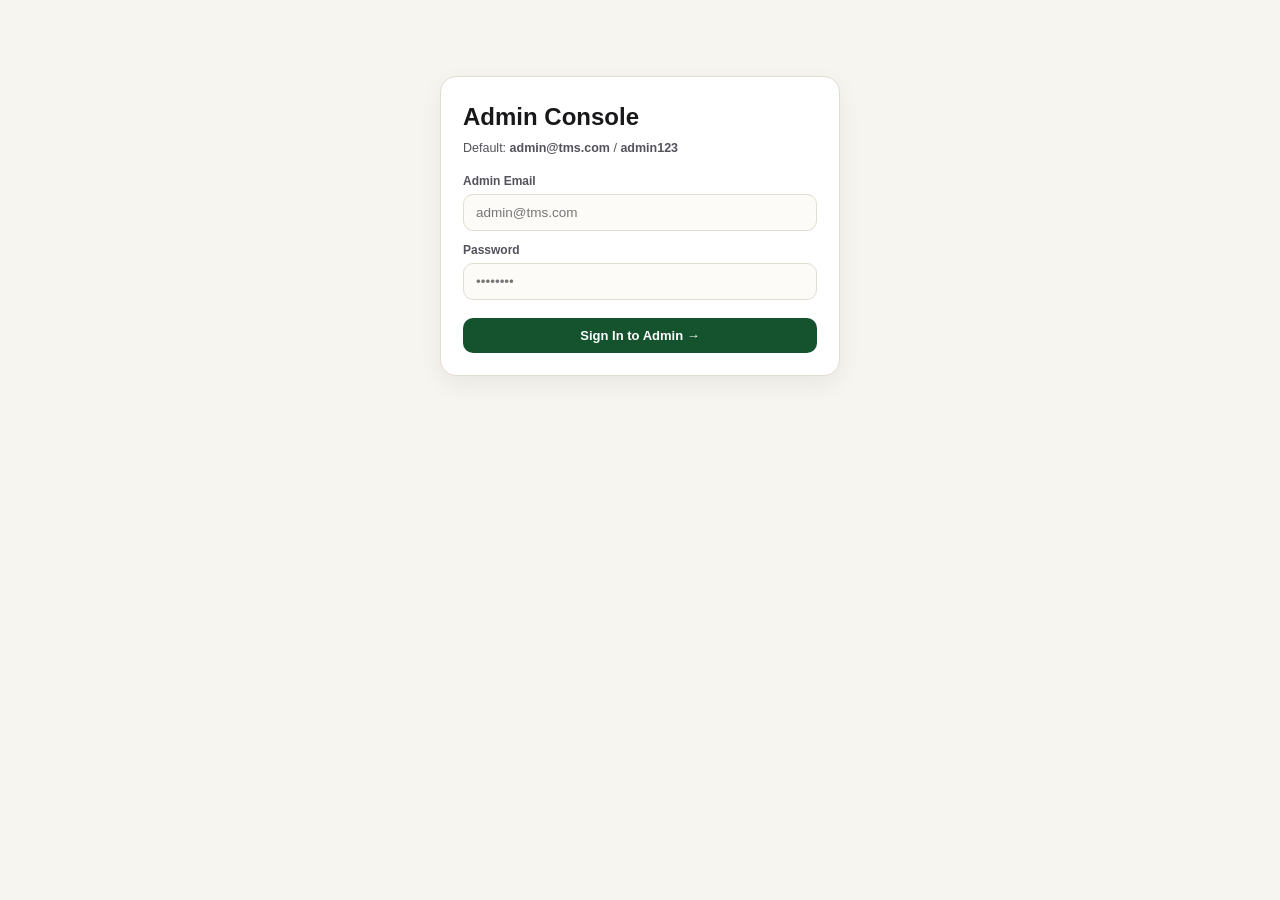
==== commit 501f279c: "Update admin.html" ====
--- a/admin.html
+++ b/admin.html
@@ -3,160 +3,161 @@
 <head>
 <meta charset="UTF-8">
 <meta name="viewport" content="width=device-width, initial-scale=1.0">
-<title>Admin Panel | THE MILLIONAIRE SKILLS</title>
+<title>Admin Console | The Millionaire Skills</title>
 <style>
-:root{--bg:#090d16;--card:#111b30;--card2:#0b1224;--border:#293548;--accent:#fbbf24;--pink:#e879f9;--text:#f8fafc;--muted:#94a3b8}
-body.t-midnight{--bg:#060c18;--card:#0f172a;--card2:#090f1d;--border:#1e293b;--accent:#38bdf8;--pink:#818cf8;--text:#f1f5f9;--muted:#94a3b8}
-body.t-light{--bg:#eef2f7;--card:#ffffff;--card2:#f8fafc;--border:#cbd5e1;--accent:#2563eb;--pink:#7c3aed;--text:#0f172a;--muted:#475569}
-*{box-sizing:border-box;margin:0;padding:0;font-family:Segoe UI,Arial,sans-serif}
+:root{--bg:#f7f5f0;--card:#ffffff;--card2:#fcfbf8;--border:#e2ddd2;--accent:#14532d;--pink:#b45309;--text:#18181b;--muted:#52525b}
+body.t-midnight{--bg:#0b1120;--card:#111827;--card2:#0f172a;--border:#243044;--accent:#38bdf8;--pink:#fbbf24;--text:#f8fafc;--muted:#94a3b8}
+body.t-light{--bg:#f8fafc;--card:#ffffff;--card2:#f8fafc;--border:#e2e8f0;--accent:#1d4ed8;--pink:#0f766e;--text:#0f172a;--muted:#475569}
+*{box-sizing:border-box;margin:0;padding:0;font-family:Segoe UI,Inter,Arial,sans-serif;-webkit-tap-highlight-color:transparent;user-select:none;-webkit-user-select:none}
+input,textarea,select,.selectable{user-select:text;-webkit-user-select:text}
 body{background:var(--bg);color:var(--text);line-height:1.5;padding:16px 14px 48px;transition:.2s}
 .wrap{max-width:780px;margin:auto}
-.top{background:var(--card);border:1.5px solid var(--pink);border-radius:16px;padding:16px;display:flex;justify-content:space-between;align-items:center;gap:10px;flex-wrap:wrap;margin-bottom:14px}
-.top b{font-size:18px;display:block}
+.top{background:var(--card);border:1px solid var(--border);border-radius:16px;padding:16px;display:flex;justify-content:space-between;align-items:center;gap:10px;flex-wrap:wrap;margin-bottom:14px}
+.top b{font-size:17px;display:block}
 .top small{color:var(--muted);font-size:12px}
-.btn{border:0;border-radius:10px;padding:10px 14px;font-weight:700;font-size:13px;cursor:pointer;display:inline-flex;align-items:center;justify-content:center;gap:6px}
+.btn{border:0;border-radius:10px;padding:10px 14px;font-weight:700;font-size:13px;cursor:pointer;display:inline-flex;align-items:center;justify-content:center;gap:6px;outline:none}
+.btn:active,.tab:active{transform:scale(.98)}
 .btn-full{width:100%;margin-top:8px}
-.btn-gold{background:var(--accent);color:#080b14}
-.btn-pink{background:var(--pink);color:#080b14}
-.btn-green{background:#22c55e;color:#052e16}
-.btn-red{background:#ef4444;color:#fff}
+.btn-gold{background:var(--accent);color:#fff}
+body.t-midnight .btn-gold{color:#08101e}
+.btn-pink{background:var(--pink);color:#fff}
+body.t-midnight .btn-pink{color:#08101e}
+.btn-green{background:#15803d;color:#fff}
+.btn-red{background:#dc2626;color:#fff}
 .btn-ghost{background:var(--card2);color:var(--text);border:1px solid var(--border)}
 .grid4{display:grid;grid-template-columns:repeat(auto-fit,minmax(160px,1fr));gap:10px;margin-bottom:14px}
 .stat{background:var(--card);border:1px solid var(--border);border-radius:14px;padding:14px}
-.stat b{font-size:22px;color:var(--accent);display:block}
+.stat b{font-size:21px;color:var(--text);display:block}
 .stat span{font-size:12px;color:var(--muted)}
 .tabs{display:flex;gap:8px;overflow-x:auto;padding-bottom:4px;margin-bottom:14px}
-.tab{background:var(--card);color:var(--muted);border:1px solid var(--border);border-radius:10px;padding:9px 14px;font-weight:700;font-size:12.5px;white-space:nowrap;cursor:pointer}
-.tab.active{background:var(--accent);color:#080b14;border-color:var(--accent)}
+.tab{background:var(--card);color:var(--muted);border:1px solid var(--border);border-radius:10px;padding:9px 14px;font-weight:700;font-size:12.5px;white-space:nowrap;cursor:pointer;outline:none}
+.tab.active{background:var(--accent);color:#fff;border-color:var(--accent)}
+body.t-midnight .tab.active{color:#08101e}
 .box{display:none;background:var(--card);border:1px solid var(--border);border-radius:16px;padding:16px;margin-bottom:14px}
 .box.active{display:block}
-.box h3{font-size:16px;color:var(--accent);margin-bottom:10px}
+.box h3{font-size:16px;color:var(--text);margin-bottom:10px}
 .grid2{display:grid;grid-template-columns:1fr 1fr;gap:10px}
-.lbl{display:block;font-size:12px;font-weight:700;color:var(--muted);margin-bottom:4px}
+.lbl{display:block;font-size:12px;font-weight:600;color:var(--muted);margin-bottom:4px}
 .inp,.sel{width:100%;padding:10px 12px;border-radius:10px;border:1px solid var(--border);background:var(--card2);color:var(--text);font-size:13.5px;margin-bottom:10px}
 .inp:focus{outline:none;border-color:var(--accent)}
 .row{background:var(--card2);border:1px solid var(--border);border-radius:12px;padding:12px;margin-bottom:10px;display:flex;justify-content:space-between;align-items:center;gap:10px;flex-wrap:wrap}
 .row b{display:block;font-size:14px}
 .row small{display:block;color:var(--muted);font-size:12px}
 .badge{padding:3px 9px;border-radius:99px;font-size:11px;font-weight:700}
-.b-ok{background:#14532d;color:#86efac}
-.b-wait{background:#713f12;color:#fde047}
+.b-ok{background:#dcfce7;color:#15803d}
+.b-wait{background:#fef3c7;color:#b45309}
 .msg{display:none;padding:10px 12px;border-radius:10px;font-size:12.5px;margin-top:8px;font-weight:600}
-.msg.ok{display:block;background:#064e3b;color:#dcfce7}
-.msg.err{display:block;background:#7f1d1d;color:#fecaca}
-.login-card{max-width:400px;margin:60px auto;background:var(--card);border:1.5px solid var(--accent);border-radius:18px;padding:22px}
+.msg.ok{display:block;background:#f0fdf4;color:#15803d;border:1px solid #bbf7d0}
+.msg.err{display:block;background:#fef2f2;color:#b91c1c;border:1px solid #fecaca}
+.login-card{max-width:400px;margin:60px auto;background:var(--card);border:1px solid var(--border);border-radius:16px;padding:22px;box-shadow:0 8px 24px rgba(0,0,0,.06)}
 @media(max-width:560px){.grid2{grid-template-columns:1fr}}
 </style>
 </head>
 <body>
 
 <div id="loginView" class="login-card">
-  <h2 style="color:var(--accent);margin-bottom:4px">⚡ Admin Login</h2>
-  <p style="color:var(--muted);font-size:12.5px;margin-bottom:14px">Default: <b>admin@tms.com</b> / <b>admin123</b></p>
-  <label class="lbl">Admin ID / Email</label>
+  <h2 style="margin-bottom:4px">Admin Console</h2>
+  <p class="selectable" style="color:var(--muted);font-size:12.5px;margin-bottom:14px">Default: <b>admin@tms.com</b> / <b>admin123</b></p>
+  <label class="lbl">Admin Email</label>
   <input id="lEmail" class="inp" type="email" placeholder="admin@tms.com">
   <label class="lbl">Password</label>
   <input id="lPass" class="inp" type="password" placeholder="••••••••">
-  <button class="btn btn-gold btn-full" onclick="doAdminLogin()">Unlock Admin Panel →</button>
+  <button class="btn btn-gold btn-full" onclick="doAdminLogin()">Sign In to Admin →</button>
   <div id="lMsg" class="msg"></div>
 </div>
 
 <div id="panelView" class="wrap" style="display:none">
   <div class="top">
     <div>
-      <b>⚡ THE MILLIONAIRE SKILLS — ADMIN</b>
-      <small id="admSub">Full Control: Users, Passwords, UTR Orders, Rates &amp; Theme</small>
+      <b>The Millionaire Skills — Admin Console</b>
+      <small id="admSub">Manage learners, credentials, UTR verifications, track pricing &amp; appearance</small>
     </div>
     <div style="display:flex;gap:8px;flex-wrap:wrap">
-      <a class="btn btn-ghost" href="index.html">← index.html</a>
+      <a class="btn btn-ghost" href="index.html">← View Site</a>
       <button class="btn btn-red" onclick="doAdminLogout()">Logout</button>
     </div>
   </div>
 
   <div class="grid4">
-    <div class="stat"><b id="stUsers">0</b><span>Total Users</span></div>
-    <div class="stat"><b id="stPending">0</b><span>Pending Orders</span></div>
-    <div class="stat"><b id="stCourses">5</b><span>Packages</span></div>
-    <div class="stat"><b id="stTheme">Dark Gold</b><span>Active Theme</span></div>
+    <div class="stat"><b id="stUsers">0</b><span>Registered Accounts</span></div>
+    <div class="stat"><b id="stPending">0</b><span>Pending UTRs</span></div>
+    <div class="stat"><b id="stCourses">5</b><span>Skill Tracks</span></div>
+    <div class="stat"><b id="stTheme">Warm Editorial</b><span>Appearance</span></div>
   </div>
 
   <div class="tabs">
-    <button class="tab active" data-t="users" onclick="setTab('users')">Users &amp; Passwords</button>
-    <button class="tab" data-t="orders" onclick="setTab('orders')">Payment / UTR</button>
-    <button class="tab" data-t="courses" onclick="setTab('courses')">Course Rates</button>
-    <button class="tab" data-t="theme" onclick="setTab('theme')">Theme &amp; Security</button>
-  </div>
-
-  <!-- TAB 1: USERS -->
+    <button class="tab active" data-t="users" onclick="setTab('users')">Learners &amp; Access</button>
+    <button class="tab" data-t="orders" onclick="setTab('orders')">UTR Verification</button>
+    <button class="tab" data-t="courses" onclick="setTab('courses')">Track Pricing</button>
+    <button class="tab" data-t="theme" onclick="setTab('theme')">Appearance &amp; Security</button>
+  </div>
+
   <div id="tab-users" class="box active">
-    <h3>Add New User</h3>
+    <h3>Add New Learner Account</h3>
     <div class="grid2">
-      <div><label class="lbl">Full Name</label><input id="uName" class="inp" placeholder="Student Name"></div>
-      <div><label class="lbl">Login ID / Email</label><input id="uEmail" class="inp" type="email" placeholder="user@tms.com"></div>
-      <div><label class="lbl">Phone</label><input id="uPhone" class="inp" maxlength="10" placeholder="9876543210"></div>
+      <div><label class="lbl">Full Name</label><input id="uName" class="inp" placeholder="Learner Name"></div>
+      <div><label class="lbl">Email Address</label><input id="uEmail" class="inp" type="email" placeholder="learner@tms.com"></div>
+      <div><label class="lbl">Phone (10 digits)</label><input id="uPhone" class="inp" maxlength="10" placeholder="9876543210"></div>
       <div><label class="lbl">Password</label><input id="uPass" class="inp" placeholder="Set password"></div>
     </div>
-    <button class="btn btn-green btn-full" onclick="addUser()">+ Create User Account</button>
+    <button class="btn btn-green btn-full" onclick="addUser()">+ Create Learner Account</button>
     <div id="uAddMsg" class="msg"></div>
 
-    <div id="editorCard" style="display:none;margin-top:16px;padding:14px;border:1.5px solid var(--pink);border-radius:14px;background:var(--card2)">
+    <div id="editorCard" style="display:none;margin-top:16px;padding:14px;border:1px solid var(--pink);border-radius:14px;background:var(--card2)">
       <div style="display:flex;justify-content:space-between;align-items:center;margin-bottom:10px">
-        <b id="edTitle" style="color:var(--pink)">Edit User</b>
+        <b id="edTitle" style="color:var(--pink)">Edit Account</b>
         <button class="btn btn-ghost" onclick="closeEditor()">Close</button>
       </div>
       <input type="hidden" id="edOrigEmail">
       <div class="grid2">
-        <div><label class="lbl">Name</label><input id="edName" class="inp"></div>
-        <div><label class="lbl">Tag</label><input id="edTag" class="inp" placeholder="[VIP]"></div>
-        <div><label class="lbl">ID / Email</label><input id="edEmail" class="inp"></div>
+        <div><label class="lbl">Full Name</label><input id="edName" class="inp"></div>
+        <div><label class="lbl">Badge / Note</label><input id="edTag" class="inp" placeholder="Optional"></div>
+        <div><label class="lbl">Email</label><input id="edEmail" class="inp"></div>
         <div><label class="lbl">Password</label><input id="edPass" class="inp"></div>
-        <div><label class="lbl">Today's Earning</label><input id="edToday" class="inp"></div>
-        <div><label class="lbl">7 Days Earning</label><input id="ed7d" class="inp"></div>
-        <div><label class="lbl">30 Days Earning</label><input id="ed30d" class="inp"></div>
-        <div><label class="lbl">All Time Earning</label><input id="edAll" class="inp"></div>
-        <div><label class="lbl">Industrial Income</label><input id="edInd" class="inp"></div>
-        <div><label class="lbl">Wallet Balance</label><input id="edWal" class="inp"></div>
-      </div>
-      <button class="btn btn-gold btn-full" onclick="saveUserEdit()">Save User Changes</button>
+        <div><label class="lbl">Today's Summary</label><input id="edToday" class="inp"></div>
+        <div><label class="lbl">7 Days Summary</label><input id="ed7d" class="inp"></div>
+        <div><label class="lbl">30 Days Summary</label><input id="ed30d" class="inp"></div>
+        <div><label class="lbl">All Time Summary</label><input id="edAll" class="inp"></div>
+        <div><label class="lbl">Program Bonus Summary</label><input id="edInd" class="inp"></div>
+        <div><label class="lbl">Available Balance</label><input id="edWal" class="inp"></div>
+      </div>
+      <button class="btn btn-gold btn-full" onclick="saveUserEdit()">Save Account Changes</button>
       <div id="edMsg" class="msg"></div>
     </div>
 
-    <h3 style="margin-top:18px">Registered Users (<span id="uCount">0</span>)</h3>
+    <h3 style="margin-top:18px">Registered Accounts (<span id="uCount">0</span>)</h3>
     <div id="usersList"></div>
   </div>
 
-  <!-- TAB 2: ORDERS / UTR -->
   <div id="tab-orders" class="box">
-    <h3>Payment &amp; UTR Verification Queue</h3>
+    <h3>Enrollment &amp; UPI UTR Verification</h3>
     <div id="ordersList"></div>
   </div>
 
-  <!-- TAB 3: COURSES -->
   <div id="tab-courses" class="box">
-    <h3>Edit Mastery Package Rates</h3>
+    <h3>Edit Skill Track Pricing</h3>
     <div id="coursesList"></div>
-    <button class="btn btn-gold btn-full" onclick="saveCourses()">Save All Course Rates</button>
-    <button class="btn btn-ghost btn-full" onclick="resetCourses()">Reset Default Rates</button>
+    <button class="btn btn-gold btn-full" onclick="saveCourses()">Save Track Changes</button>
+    <button class="btn btn-ghost btn-full" onclick="resetCourses()">Reset Default Tracks</button>
     <div id="cMsg" class="msg"></div>
   </div>
 
-  <!-- TAB 4: THEME & SECURITY -->
   <div id="tab-theme" class="box">
-    <h3>Panel Theme</h3>
+    <h3>Appearance Preset</h3>
     <select id="themeSel" class="sel" onchange="applyTheme(this.value)">
-      <option value="t-dark">Dark Gold (Default)</option>
-      <option value="t-midnight">Midnight Sky</option>
-      <option value="t-light">Clean Light</option>
+      <option value="t-dark">Warm Editorial (Default)</option>
+      <option value="t-midnight">Midnight Slate</option>
+      <option value="t-light">Crisp Light</option>
     </select>
     <div id="thMsg" class="msg"></div>
 
-    <h3 style="margin-top:16px">Change Admin ID &amp; Password</h3>
+    <h3 style="margin-top:16px">Update Admin Credentials</h3>
     <div class="grid2">
       <div><label class="lbl">Admin Email</label><input id="secEmail" class="inp"></div>
       <div><label class="lbl">Admin Password</label><input id="secPass" class="inp"></div>
     </div>
-    <button class="btn btn-pink btn-full" onclick="saveSecurity()">Update Admin Login</button>
-    <button class="btn btn-ghost btn-full" onclick="exportData()">Export Backup JSON</button>
+    <button class="btn btn-pink btn-full" onclick="saveSecurity()">Save Admin Credentials</button>
+    <button class="btn btn-ghost btn-full" onclick="exportData()">Export JSON Backup</button>
     <div id="secMsg" class="msg"></div>
   </div>
 </div>
@@ -171,16 +172,16 @@
 };
 
 const DEF_COURSES = [
-  { id:"marketing", img:"file_00000000a24082079bd1a0d07ce5ae90.png", badge:"STARTER", save:"SAVE 50%", title:"Marketing Mastery", desc:"Funnels, digital marketing foundations, buyer psychology & conversion systems.", rating:"★ 4.8", modules:"12 Modules", price:999, oldPrice:1999, vip:false },
-  { id:"branding", img:"file_000000002914821181cc5ff207a5f834.png", badge:"AUTHORITY", save:"SAVE 50%", title:"Branding Mastery", desc:"Build a strong social media identity, content style & audience trust.", rating:"★ 4.7", modules:"16 Modules", price:2499, oldPrice:4999, vip:false },
-  { id:"traffic", img:"IMG-20261120-WA8600.jpg", badge:"TRENDING", save:"SAVE 50%", title:"Traffic Mastery", desc:"Drive targeted leads using ads, reach growth & conversion systems.", rating:"★ 4.6", modules:"20 Modules", price:4999, oldPrice:9999, vip:false },
-  { id:"influence", img:"IMG-20261120-WA5578.jpg", badge:"PRO POWER", save:"SAVE 50%", title:"Influence Mastery", desc:"Communication, speaking confidence, persuasion & high-trust closing.", rating:"★ 4.9", modules:"22 Modules", price:9999, oldPrice:19999, vip:false },
-  { id:"finance", img:"IMG-20261120-WA2541.jpg", badge:"ALL-IN-ONE VIP", save:"BEST VALUE", title:"Finance Mastery (VIP Bundle)", desc:"Money management, wealth building & full access across all mastery modules.", rating:"★ 5.0", modules:"All 85+ Modules", price:14999, oldPrice:29999, vip:true }
+  { id:"marketing", img:"file_00000000a24082079bd1a0d07ce5ae90.png", badge:"FOUNDATION", save:"50% OFF", title:"Marketing Foundations", desc:"Learn audience research, funnel structure, messaging clarity, and practical campaign planning.", rating:"4.8 ★", modules:"12 Modules", price:999, oldPrice:1999, vip:false },
+  { id:"branding", img:"file_000000002914821181cc5ff207a5f834.png", badge:"BRANDING", save:"50% OFF", title:"Personal & Digital Branding", desc:"Develop a consistent voice, visual identity, and helpful content habits across platforms.", rating:"4.7 ★", modules:"16 Modules", price:2499, oldPrice:4999, vip:false },
+  { id:"traffic", img:"IMG-20261120-WA8600.jpg", badge:"GROWTH", save:"50% OFF", title:"Organic & Paid Traffic", desc:"Understand discovery channels, campaign testing, analytics basics, and sustainable reach.", rating:"4.6 ★", modules:"20 Modules", price:4999, oldPrice:9999, vip:false },
+  { id:"influence", img:"IMG-20261120-WA5578.jpg", badge:"COMMUNICATION", save:"50% OFF", title:"Communication & Influence", desc:"Practice clear writing, structured presentations, client conversations, and consultative skills.", rating:"4.9 ★", modules:"22 Modules", price:9999, oldPrice:19999, vip:false },
+  { id:"finance", img:"IMG-20261120-WA2541.jpg", badge:"COMPLETE BUNDLE", save:"BUNDLE SAVING", title:"Finance & All-Access Bundle", desc:"Covers budgeting fundamentals, financial discipline, and full access to all 85+ modules.", rating:"5.0 ★", modules:"All 85+ Modules", price:14999, oldPrice:29999, vip:true }
 ];
 
 const ZERO_EARN = { today:"₹0", sevenDays:"₹0", thirtyDays:"₹0", allTime:"₹0", industrial:"₹0", wallet:"₹0" };
 
-const readJ = (k, fb) => { try { return JSON.parse(localStorage.getItem(k)) || fb; } catch { return fb; } };
+const readJ = (k, fb) => { try { const v = JSON.parse(localStorage.getItem(k)); return v !== null && v !== undefined ? v : fb; } catch { return fb; } };
 const writeJ = (k, v) => { try { localStorage.setItem(k, JSON.stringify(v)); } catch {} };
 const showMsg = (id, text, ok=true) => {
   const el = document.getElementById(id);
@@ -192,36 +193,36 @@
 function getUsers() {
   let u = readJ(K.users, null);
   if (!Array.isArray(u) || !u.length) {
-    u = [{ studentId:"TMS-STU-1001", name:"Akshh", tag:"[G.O.D]", email:"student1@tms.com", phone:"6289841691", password:"pass1", earnings:{...ZERO_EARN}, orders:[{ pkg:"Finance Mastery", amt:14999, reqId:"TMS-FIN01", status:"Active" }], team:[] }];
+    u = [{ studentId:"TMS-STU-1001", name:"Aadil", tag:"Learner", email:"student1@tms.com", phone:"6289841691", password:"pass1", photo:"", earnings:{ today:"₹0", sevenDays:"₹200", thirtyDays:"₹300", allTime:"₹49,550", industrial:"₹49,550", wallet:"₹600" }, orders:[{ pkg:"Finance & All-Access Bundle", amt:14999, reqId:"TMS-FIN01", status:"Active" }], team:[] }];
     writeJ(K.users, u);
   }
   return u;
 }
 function getCourses() {
   let c = readJ(K.courses, null);
-  if (!Array.isArray(c) || !c.length) { c = structuredClone(DEF_COURSES); writeJ(K.courses, c); }
+  if (!Array.isArray(c) || !c.length) { c = DEF_COURSES.map(x => ({...x})); writeJ(K.courses, c); }
   return c;
 }
 
 function applyTheme(t) {
-  const map = { "t-dark":"Dark Gold", "t-midnight":"Midnight Sky", "t-light":"Clean Light" };
+  const map = { "t-dark":"Warm Editorial", "t-midnight":"Midnight Slate", "t-light":"Crisp Light" };
   const cls = map[t] ? t : "t-dark";
   document.body.className = cls === "t-dark" ? "" : cls;
   localStorage.setItem(K.theme, cls);
   document.getElementById("themeSel").value = cls;
   document.getElementById("stTheme").textContent = map[cls];
-  showMsg("thMsg", "Theme changed to " + map[cls], true);
+  showMsg("thMsg", "Appearance updated to " + map[cls], true);
 }
 
 function doAdminLogin() {
   const em = document.getElementById("lEmail").value.trim().toLowerCase();
   const pw = document.getElementById("lPass").value;
   const adm = getAdmin();
-  if (em === adm.email.toLowerCase() && pw === adm.password) {
+  if (em === String(adm.email || "").trim().toLowerCase() && pw === adm.password) {
     sessionStorage.setItem(K.auth, "1");
     bootPanel();
   } else {
-    showMsg("lMsg", "Invalid Admin ID or Password", false);
+    showMsg("lMsg", "Invalid Admin Email or Password", false);
   }
 }
 function doAdminLogout() { sessionStorage.removeItem(K.auth); location.reload(); }
@@ -254,14 +255,14 @@
 
   document.getElementById("usersList").innerHTML = users.map(u => `
     <div class="row">
-      <div>
-        <b>${u.name} ${u.tag || ""} <span style="color:var(--muted);font-size:12px">(${u.studentId || "STU"})</span></b>
-        <small>ID: <b>${u.email}</b> • Pass: <b>${u.password}</b></small>
-        <small>Phone: ${u.phone || "-"} • Wallet: ${(u.earnings && u.earnings.wallet) || "₹0"}</small>
+      <div class="selectable">
+        <b>${u.name} ${u.tag ? "• " + u.tag : ""} <span style="color:var(--muted);font-size:12px">(${u.studentId || "STU"})</span></b>
+        <small>Email: <b>${u.email}</b> • Password: <b>${u.password}</b></small>
+        <small>Phone: ${u.phone || "-"} • Balance: ${(u.earnings && u.earnings.wallet) || "₹0"}</small>
       </div>
       <div style="display:flex;gap:6px">
         <button class="btn btn-gold" onclick="openEditor('${u.email.replace(/'/g,"\\'")}')">Edit</button>
-        ${users.length > 1 ? `<button class="btn btn-red" onclick="delUser('${u.email.replace(/'/g,"\\'")}')">Del</button>` : ""}
+        ${users.length > 1 ? `<button class="btn btn-red" onclick="delUser('${u.email.replace(/'/g,"\\'")}')">Remove</button>` : ""}
       </div>
     </div>
   `).join("");
@@ -272,25 +273,25 @@
   }));
   document.getElementById("ordersList").innerHTML = orderRows.length ? orderRows.map(r => `
     <div class="row">
-      <div>
+      <div class="selectable">
         <b>${r.pkg} — ₹${r.amt} <span class="badge ${r.status === "Active" ? "b-ok" : "b-wait"}">${r.status}</span></b>
-        <small>User: ${r.uName} (${r.uEmail}) • Req ID: ${r.reqId}</small>
+        <small>Learner: ${r.uName} (${r.uEmail}) • Ref: ${r.reqId}${r.utr ? " • UTR: " + r.utr : ""}</small>
       </div>
       <div style="display:flex;gap:6px">
         <button class="btn btn-green" onclick="setOrderStatus('${r.uEmail}',${r.idx},'Active')">Approve</button>
         <button class="btn btn-red" onclick="setOrderStatus('${r.uEmail}',${r.idx},'Pending Verification')">Pending</button>
       </div>
     </div>
-  `).join("") : `<p style="color:var(--muted);font-size:13px">No orders found.</p>`;
+  `).join("") : `<p style="color:var(--muted);font-size:13px">No enrollment requests yet.</p>`;
 
   document.getElementById("coursesList").innerHTML = courses.map((c, i) => `
     <div class="row" style="display:block">
       <b style="color:var(--accent);margin-bottom:8px">#${i+1} — ${c.id.toUpperCase()}</b>
       <div class="grid2">
-        <div><label class="lbl">Title</label><input class="inp c-t" value="${c.title.replace(/"/g,"&quot;")}"></div>
-        <div><label class="lbl">Badge</label><input class="inp c-b" value="${c.badge.replace(/"/g,"&quot;")}"></div>
+        <div><label class="lbl">Track Title</label><input class="inp c-t" value="${c.title.replace(/"/g,"&quot;")}"></div>
+        <div><label class="lbl">Label</label><input class="inp c-b" value="${c.badge.replace(/"/g,"&quot;")}"></div>
         <div><label class="lbl">Price (₹)</label><input class="inp c-p" type="number" value="${c.price}"></div>
-        <div><label class="lbl">Old Price (₹)</label><input class="inp c-o" type="number" value="${c.oldPrice}"></div>
+        <div><label class="lbl">Original Price (₹)</label><input class="inp c-o" type="number" value="${c.oldPrice}"></div>
       </div>
     </div>
   `).join("");
@@ -305,11 +306,11 @@
     return showMsg("uAddMsg", "Enter Name, valid Email & Password (4+ chars)", false);
   const users = getUsers();
   if (users.some(x => x.email.toLowerCase() === email))
-    return showMsg("uAddMsg", "Email already exists", false);
-  users.push({ studentId:"TMS-STU-" + Math.floor(1000+Math.random()*9000), name, tag:"", email, phone:phone||"9000000000", password, earnings:{...ZERO_EARN}, orders:[], team:[] });
+    return showMsg("uAddMsg", "An account with this email already exists", false);
+  users.push({ studentId:"TMS-STU-" + Math.floor(1000+Math.random()*9000), name, tag:"", email, phone:phone||"9000000000", password, photo:"", earnings:{...ZERO_EARN}, orders:[], team:[] });
   writeJ(K.users, users);
   ["uName","uEmail","uPhone","uPass"].forEach(id => document.getElementById(id).value = "");
-  showMsg("uAddMsg", "User created: " + email, true);
+  showMsg("uAddMsg", "Account created for " + email, true);
   renderAll();
 }
 
@@ -344,7 +345,7 @@
     return showMsg("edMsg", "Check Name, Email & Password (4+ chars)", false);
   const users = getUsers();
   if (users.some(x => x.email.toLowerCase() !== orig && x.email.toLowerCase() === email))
-    return showMsg("edMsg", "Email already used by another user", false);
+    return showMsg("edMsg", "Email is already used by another account", false);
   const u = users.find(x => x.email.toLowerCase() === orig);
   if (!u) return;
   u.name = name;
@@ -361,7 +362,7 @@
   };
   writeJ(K.users, users);
   document.getElementById("edOrigEmail").value = email;
-  showMsg("edMsg", "Saved user changes!", true);
+  showMsg("edMsg", "Account changes saved.", true);
   renderAll();
 }
 
@@ -392,13 +393,13 @@
     courses[i].price = p[i]; courses[i].oldPrice = o[i];
   }
   writeJ(K.courses, courses);
-  showMsg("cMsg", "Course rates updated!", true);
+  showMsg("cMsg", "Skill track pricing saved.", true);
 }
 
 function resetCourses() {
-  writeJ(K.courses, structuredClone(DEF_COURSES));
+  writeJ(K.courses, DEF_COURSES.map(x => ({...x})));
   renderAll();
-  showMsg("cMsg", "Default rates restored", true);
+  showMsg("cMsg", "Default tracks restored.", true);
 }
 
 function saveSecurity() {
@@ -407,7 +408,7 @@
   if (!email.includes("@") || password.length < 4)
     return showMsg("secMsg", "Enter valid Admin Email & Password (4+ chars)", false);
   writeJ(K.admin, { email, password });
-  showMsg("secMsg", "Admin login credentials updated!", true);
+  showMsg("secMsg", "Admin credentials updated.", true);
 }
 
 function exportData() {
@@ -416,7 +417,7 @@
   a.href = URL.createObjectURL(blob);
   a.download = "tms-admin-backup.json";
   a.click();
-  showMsg("secMsg", "Backup JSON downloaded!", true);
+  showMsg("secMsg", "Backup JSON downloaded.", true);
 }
 
 applyTheme(localStorage.getItem(K.theme) || "t-dark");
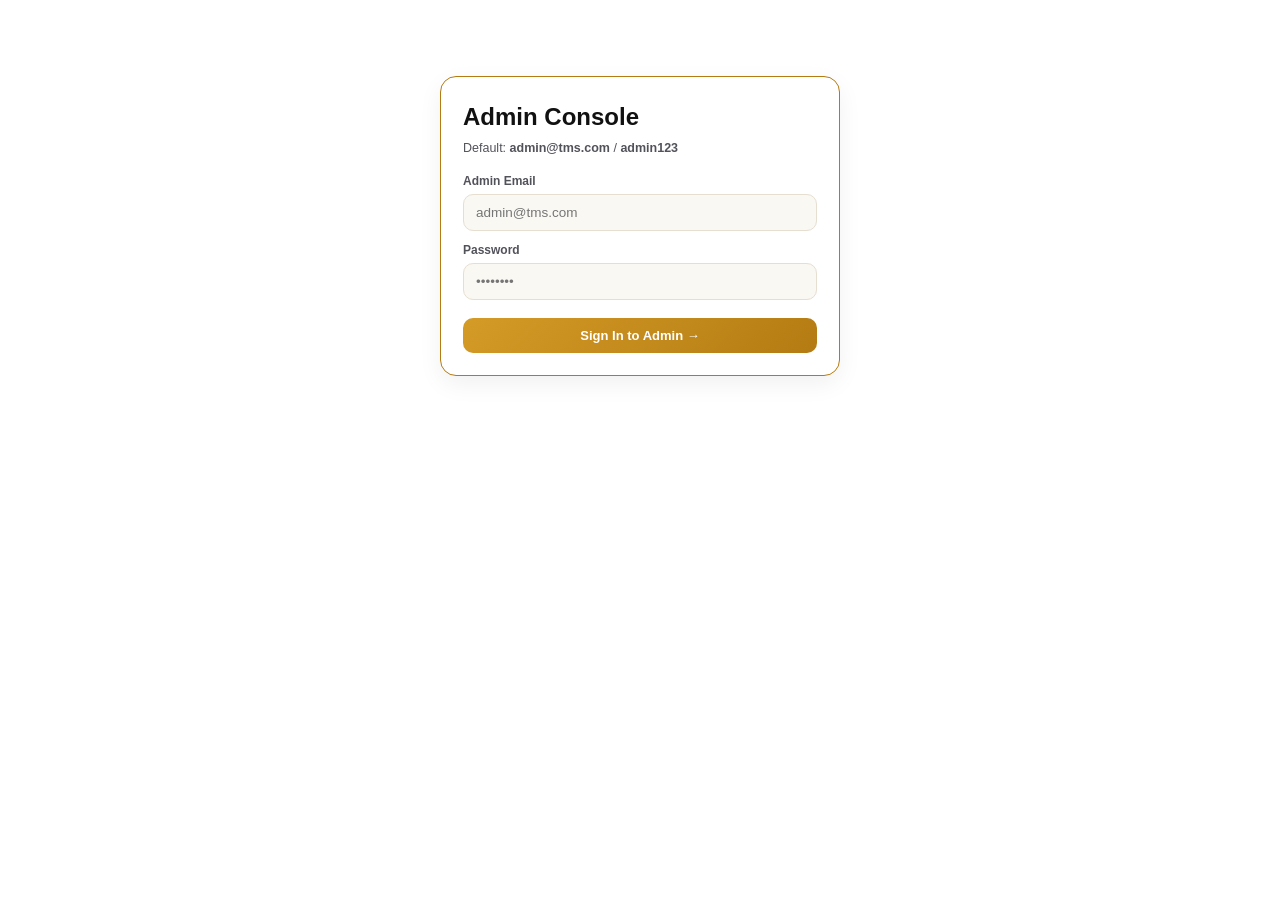
==== commit a33ce110: "Update admin.html" ====
--- a/admin.html
+++ b/admin.html
@@ -5,34 +5,31 @@
 <meta name="viewport" content="width=device-width, initial-scale=1.0">
 <title>Admin Console | The Millionaire Skills</title>
 <style>
-:root{--bg:#f7f5f0;--card:#ffffff;--card2:#fcfbf8;--border:#e2ddd2;--accent:#14532d;--pink:#b45309;--text:#18181b;--muted:#52525b}
-body.t-midnight{--bg:#0b1120;--card:#111827;--card2:#0f172a;--border:#243044;--accent:#38bdf8;--pink:#fbbf24;--text:#f8fafc;--muted:#94a3b8}
-body.t-light{--bg:#f8fafc;--card:#ffffff;--card2:#f8fafc;--border:#e2e8f0;--accent:#1d4ed8;--pink:#0f766e;--text:#0f172a;--muted:#475569}
+:root{--bg:#ffffff;--card:#ffffff;--card2:#faf8f3;--border:#e6dfd1;--accent:#b47b13;--pink:#0b0b0c;--text:#111111;--muted:#52525b}
+body.t-midnight{--bg:#0b0d12;--card:#12151e;--card2:#171b26;--border:#2a3040;--accent:#e5b242;--pink:#f5c85c;--text:#f8fafc;--muted:#a1a1aa}
+body.t-light{--bg:#ffffff;--card:#ffffff;--card2:#faf8f3;--border:#e2ddd2;--accent:#a16207;--pink:#09090b;--text:#18181b;--muted:#52525b}
 *{box-sizing:border-box;margin:0;padding:0;font-family:Segoe UI,Inter,Arial,sans-serif;-webkit-tap-highlight-color:transparent;user-select:none;-webkit-user-select:none}
 input,textarea,select,.selectable{user-select:text;-webkit-user-select:text}
 body{background:var(--bg);color:var(--text);line-height:1.5;padding:16px 14px 48px;transition:.2s}
 .wrap{max-width:780px;margin:auto}
-.top{background:var(--card);border:1px solid var(--border);border-radius:16px;padding:16px;display:flex;justify-content:space-between;align-items:center;gap:10px;flex-wrap:wrap;margin-bottom:14px}
+.top{background:var(--card);border:1.5px solid var(--accent);border-radius:16px;padding:16px;display:flex;justify-content:space-between;align-items:center;gap:10px;flex-wrap:wrap;margin-bottom:14px}
 .top b{font-size:17px;display:block}
 .top small{color:var(--muted);font-size:12px}
 .btn{border:0;border-radius:10px;padding:10px 14px;font-weight:700;font-size:13px;cursor:pointer;display:inline-flex;align-items:center;justify-content:center;gap:6px;outline:none}
 .btn:active,.tab:active{transform:scale(.98)}
 .btn-full{width:100%;margin-top:8px}
-.btn-gold{background:var(--accent);color:#fff}
-body.t-midnight .btn-gold{color:#08101e}
-.btn-pink{background:var(--pink);color:#fff}
-body.t-midnight .btn-pink{color:#08101e}
+.btn-gold{background:linear-gradient(135deg,#d49b27,#b47b13);color:#fff}
+.btn-pink{background:#0b0b0c;color:#f5c85c}
 .btn-green{background:#15803d;color:#fff}
 .btn-red{background:#dc2626;color:#fff}
 .btn-ghost{background:var(--card2);color:var(--text);border:1px solid var(--border)}
 .grid4{display:grid;grid-template-columns:repeat(auto-fit,minmax(160px,1fr));gap:10px;margin-bottom:14px}
-.stat{background:var(--card);border:1px solid var(--border);border-radius:14px;padding:14px}
+.stat{background:var(--card);border:1px solid var(--border);border-top:3px solid var(--accent);border-radius:14px;padding:14px}
 .stat b{font-size:21px;color:var(--text);display:block}
 .stat span{font-size:12px;color:var(--muted)}
 .tabs{display:flex;gap:8px;overflow-x:auto;padding-bottom:4px;margin-bottom:14px}
 .tab{background:var(--card);color:var(--muted);border:1px solid var(--border);border-radius:10px;padding:9px 14px;font-weight:700;font-size:12.5px;white-space:nowrap;cursor:pointer;outline:none}
-.tab.active{background:var(--accent);color:#fff;border-color:var(--accent)}
-body.t-midnight .tab.active{color:#08101e}
+.tab.active{background:#0b0b0c;color:#f5c85c;border-color:#0b0b0c}
 .box{display:none;background:var(--card);border:1px solid var(--border);border-radius:16px;padding:16px;margin-bottom:14px}
 .box.active{display:block}
 .box h3{font-size:16px;color:var(--text);margin-bottom:10px}
@@ -49,7 +46,7 @@
 .msg{display:none;padding:10px 12px;border-radius:10px;font-size:12.5px;margin-top:8px;font-weight:600}
 .msg.ok{display:block;background:#f0fdf4;color:#15803d;border:1px solid #bbf7d0}
 .msg.err{display:block;background:#fef2f2;color:#b91c1c;border:1px solid #fecaca}
-.login-card{max-width:400px;margin:60px auto;background:var(--card);border:1px solid var(--border);border-radius:16px;padding:22px;box-shadow:0 8px 24px rgba(0,0,0,.06)}
+.login-card{max-width:400px;margin:60px auto;background:var(--card);border:1.5px solid var(--accent);border-radius:16px;padding:22px;box-shadow:0 8px 24px rgba(0,0,0,.06)}
 @media(max-width:560px){.grid2{grid-template-columns:1fr}}
 </style>
 </head>
@@ -69,7 +66,7 @@
 <div id="panelView" class="wrap" style="display:none">
   <div class="top">
     <div>
-      <b>The Millionaire Skills — Admin Console</b>
+      <b>THE MILLIONAIRE SKILLS — ADMIN</b>
       <small id="admSub">Manage learners, credentials, UTR verifications, track pricing &amp; appearance</small>
     </div>
     <div style="display:flex;gap:8px;flex-wrap:wrap">
@@ -82,7 +79,7 @@
     <div class="stat"><b id="stUsers">0</b><span>Registered Accounts</span></div>
     <div class="stat"><b id="stPending">0</b><span>Pending UTRs</span></div>
     <div class="stat"><b id="stCourses">5</b><span>Skill Tracks</span></div>
-    <div class="stat"><b id="stTheme">Warm Editorial</b><span>Appearance</span></div>
+    <div class="stat"><b id="stTheme">White &amp; Gold</b><span>Appearance</span></div>
   </div>
 
   <div class="tabs">
@@ -103,9 +100,9 @@
     <button class="btn btn-green btn-full" onclick="addUser()">+ Create Learner Account</button>
     <div id="uAddMsg" class="msg"></div>
 
-    <div id="editorCard" style="display:none;margin-top:16px;padding:14px;border:1px solid var(--pink);border-radius:14px;background:var(--card2)">
+    <div id="editorCard" style="display:none;margin-top:16px;padding:14px;border:1.5px solid var(--accent);border-radius:14px;background:var(--card2)">
       <div style="display:flex;justify-content:space-between;align-items:center;margin-bottom:10px">
-        <b id="edTitle" style="color:var(--pink)">Edit Account</b>
+        <b id="edTitle" style="color:var(--accent)">Edit Account</b>
         <button class="btn btn-ghost" onclick="closeEditor()">Close</button>
       </div>
       <input type="hidden" id="edOrigEmail">
@@ -145,9 +142,9 @@
   <div id="tab-theme" class="box">
     <h3>Appearance Preset</h3>
     <select id="themeSel" class="sel" onchange="applyTheme(this.value)">
-      <option value="t-dark">Warm Editorial (Default)</option>
-      <option value="t-midnight">Midnight Slate</option>
-      <option value="t-light">Crisp Light</option>
+      <option value="t-dark">White &amp; Gold (Default)</option>
+      <option value="t-midnight">Black &amp; Gold</option>
+      <option value="t-light">Crisp Ivory &amp; Gold</option>
     </select>
     <div id="thMsg" class="msg"></div>
 
@@ -205,7 +202,7 @@
 }
 
 function applyTheme(t) {
-  const map = { "t-dark":"Warm Editorial", "t-midnight":"Midnight Slate", "t-light":"Crisp Light" };
+  const map = { "t-dark":"White & Gold", "t-midnight":"Black & Gold", "t-light":"Crisp Ivory & Gold" };
   const cls = map[t] ? t : "t-dark";
   document.body.className = cls === "t-dark" ? "" : cls;
   localStorage.setItem(K.theme, cls);
